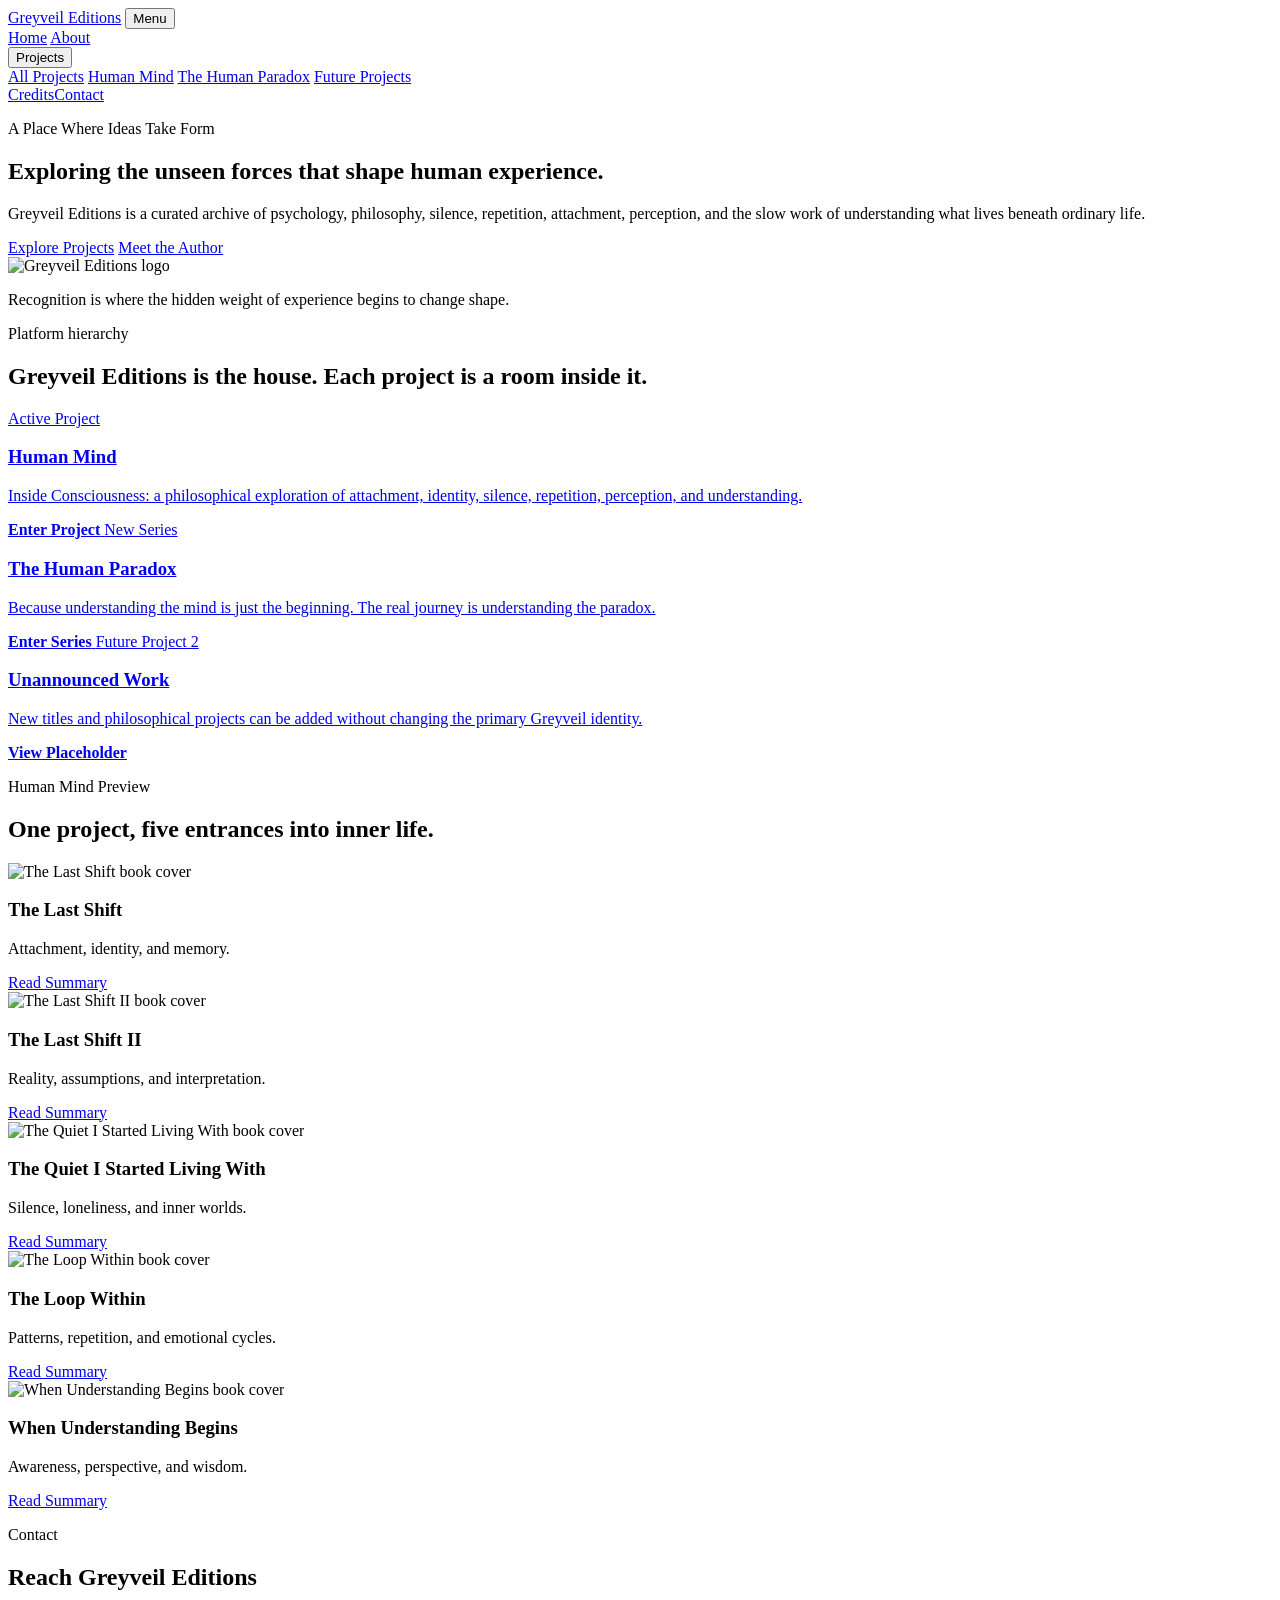
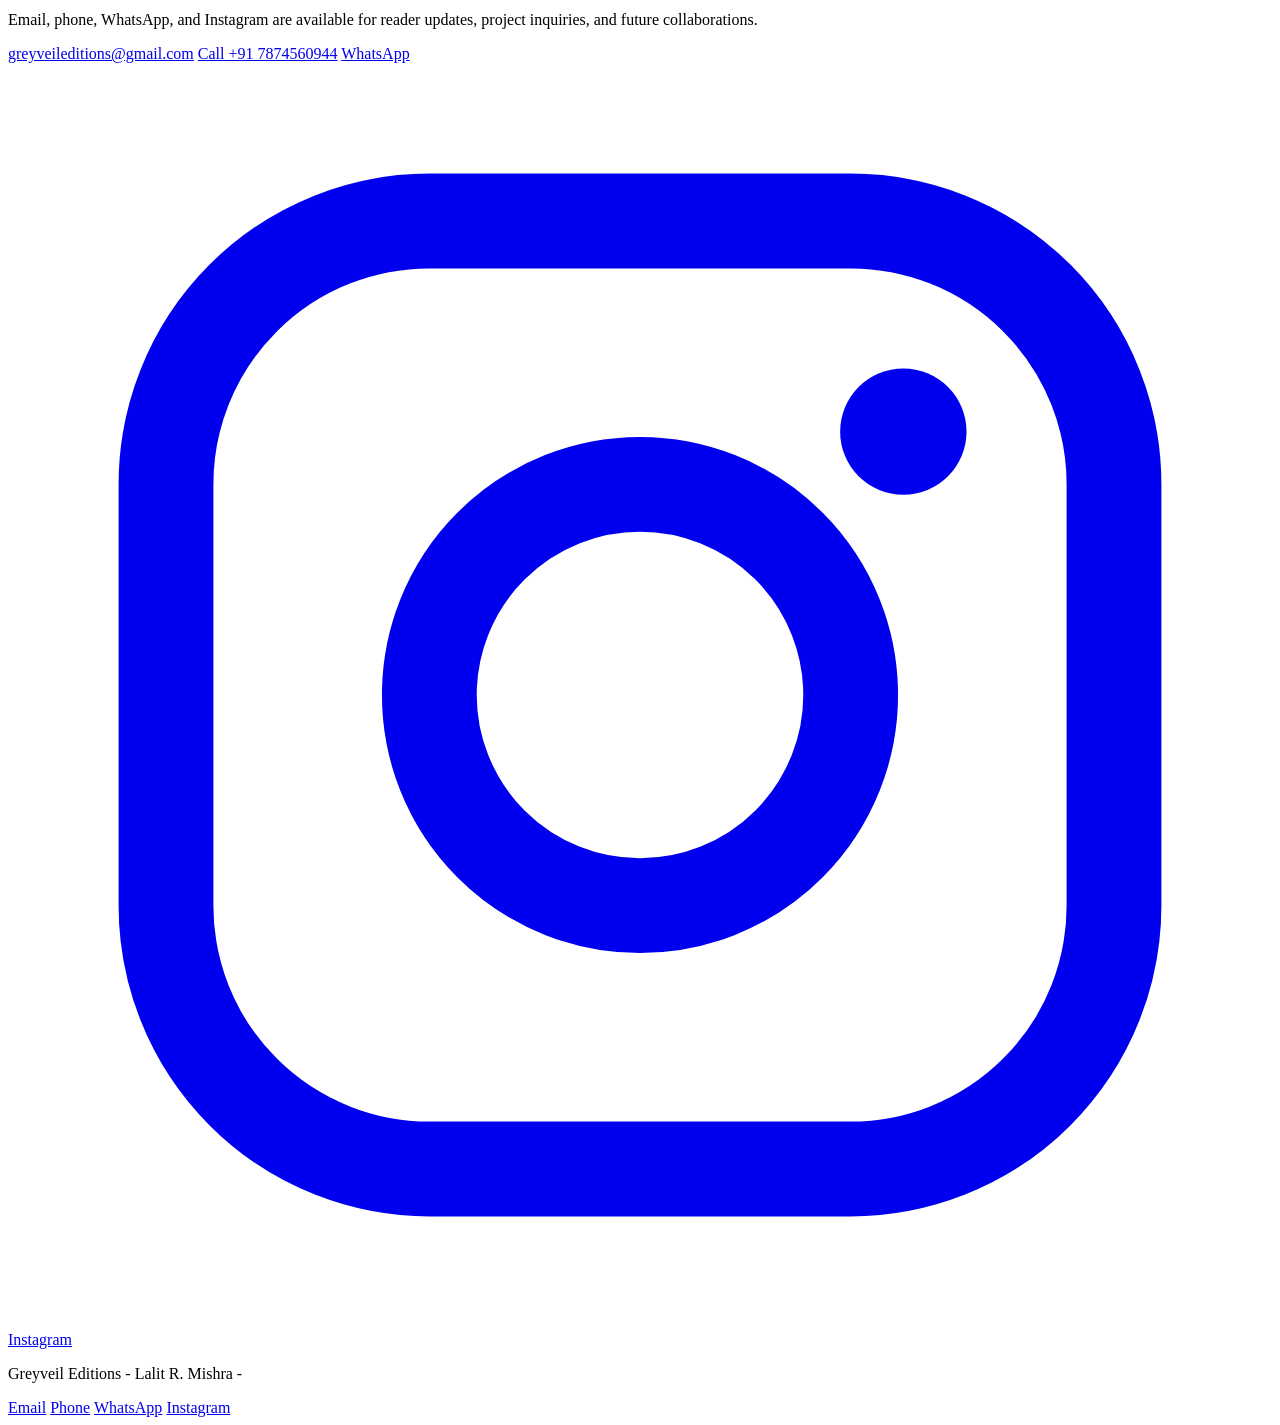
==== index.html @ f7c57aa7 "Fix book cover image paths and titles" ====
<!DOCTYPE html>
<html lang="en">
<head>
  <meta charset="UTF-8" />
  <meta name="viewport" content="width=device-width, initial-scale=1.0" />
  <title>Greyveil Editions | A Place Where Ideas Take Form</title>
  <meta name="description" content="Greyveil Editions is the reflective archive of Lalit R. Mishra: books, philosophical projects, and studies of human understanding." />
  <link rel="preconnect" href="https://fonts.googleapis.com" />
  <link rel="preconnect" href="https://fonts.gstatic.com" crossorigin />
  <link href="https://fonts.googleapis.com/css2?family=Cormorant+Garamond:wght@500;600;700&family=Inter:wght@400;500;600&display=swap" rel="stylesheet" />
  <link rel="stylesheet" href="assets/css/style.css" />
</head>
<body>
  <div class="cursor-glow" aria-hidden="true"></div>
  <div class="ambient-field" aria-hidden="true"><span></span><span></span><span></span></div>
  <header class="site-header" data-header>
    <a class="brand" href="index.html">Greyveil Editions</a>
    <button class="nav-toggle" type="button" aria-label="Open navigation" aria-expanded="false" data-nav-toggle>Menu</button>
    <nav class="site-nav" data-nav>
      <a href="index.html" aria-current="page">Home</a>
      <a href="about/index.html">About</a>
      <div class="dropdown">
        <button class="dropdown-trigger" type="button">Projects</button>
        <div class="dropdown-menu">
          <a href="projects/index.html">All Projects</a>
          <a href="projects/human-mind/index.html">Human Mind</a>
          <a href="projects/human-paradox/index.html">The Human Paradox</a>
          <a href="projects/future-projects/index.html">Future Projects</a>
        </div>
      </div>
      <a href="credits/index.html">Credits</a><a href="contact/index.html">Contact</a>
    </nav>
  </header>

  <main>
    <section class="hero page-shell">
      <div class="reveal">
        <p class="eyebrow">A Place Where Ideas Take Form</p>
        <h1>Exploring the unseen forces that shape human experience.</h1>
        <p class="hero-text">Greyveil Editions is a curated archive of psychology, philosophy, silence, repetition, attachment, perception, and the slow work of understanding what lives beneath ordinary life.</p>
        <div class="button-row">
          <a class="button primary" href="projects/index.html">Explore Projects</a>
          <a class="button ghost" href="about/index.html">Meet the Author</a>
        </div>
      </div>
      <div class="reveal delay-1">
        <div class="archive-object logo-archive">
          <img class="book-cover-image" src="assets/images/greyveil-logo.png" alt="Greyveil Editions logo" loading="lazy" decoding="async">
        </div>
      </div>
    </section>

    <section class="quote-section page-shell">
      <p class="word-line" data-words>Recognition is where the hidden weight of experience begins to change shape.</p>
    </section>

    <section class="section page-shell">
      <div class="section-heading reveal">
        <p class="eyebrow">Platform hierarchy</p>
        <h2>Greyveil Editions is the house. Each project is a room inside it.</h2>
      </div>
      <div class="project-grid">
        <a class="project-card tilt-card reveal" href="projects/human-mind/index.html">
          <span>Active Project</span>
          <h3>Human Mind</h3>
          <p>Inside Consciousness: a philosophical exploration of attachment, identity, silence, repetition, perception, and understanding.</p>
          <strong>Enter Project</strong>
        </a>
        <a class="project-card tilt-card reveal delay-1" href="projects/human-paradox/index.html">
          <span>New Series</span>
          <h3>The Human Paradox</h3>
          <p>Because understanding the mind is just the beginning. The real journey is understanding the paradox.</p>
          <strong>Enter Series</strong>
        </a>
        <a class="project-card tilt-card reveal delay-2" href="projects/future-projects/index.html">
          <span>Future Project 2</span>
          <h3>Unannounced Work</h3>
          <p>New titles and philosophical projects can be added without changing the primary Greyveil identity.</p>
          <strong>View Placeholder</strong>
        </a>
      </div>
    </section>

    <section class="section page-shell">
      <div class="section-heading reveal">
        <p class="eyebrow">Human Mind Preview</p>
        <h2>One project, five entrances into inner life.</h2>
      </div>
      <div class="book-grid compact">
        <article class="book-card accent-amber reveal"><div class="cover-slot"><img class="book-cover-image" src="projects/human-mind/assets/covers/the Last Shift.png" alt="The Last Shift book cover" loading="lazy" decoding="async"></div><h3>The Last Shift</h3><p>Attachment, identity, and memory.</p><a href="projects/human-mind/books/the-last-shift.html">Read Summary</a></article>
        <article class="book-card accent-blue reveal delay-1"><div class="cover-slot"><img class="book-cover-image" src="projects/human-mind/assets/covers/the Last Shift pt-2 .png" alt="The Last Shift II book cover" loading="lazy" decoding="async"></div><h3>The Last Shift II</h3><p>Reality, assumptions, and interpretation.</p><a href="projects/human-mind/books/the-last-shift-ii.html">Read Summary</a></article>
        <article class="book-card accent-lavender reveal delay-2"><div class="cover-slot"><img class="book-cover-image" src="projects/human-mind/assets/covers/the Quiet I started living with .png" alt="The Quiet I Started Living With book cover" loading="lazy" decoding="async"></div><h3>The Quiet I Started Living With</h3><p>Silence, loneliness, and inner worlds.</p><a href="projects/human-mind/books/the-quiet-i-started-living-with.html">Read Summary</a></article>
        <article class="book-card accent-emerald reveal"><div class="cover-slot"><img class="book-cover-image" src="projects/human-mind/assets/covers/the loop within .png" alt="The Loop Within book cover" loading="lazy" decoding="async"></div><h3>The Loop Within</h3><p>Patterns, repetition, and emotional cycles.</p><a href="projects/human-mind/books/the-loop-within.html">Read Summary</a></article>
        <article class="book-card accent-gold reveal delay-1"><div class="cover-slot"><img class="book-cover-image" src="projects/human-mind/assets/covers/when understanding begins .png" alt="When Understanding Begins book cover" loading="lazy" decoding="async"></div><h3>When Understanding Begins</h3><p>Awareness, perspective, and wisdom.</p><a href="projects/human-mind/books/when-understanding-begins.html">Read Summary</a></article>
      </div>
    </section>

    <section class="section page-shell">
      <div class="contact-panel">
        <div class="contact-card reveal">
          <p class="eyebrow">Contact</p>
          <h2>Reach Greyveil Editions</h2>
          <p>Email, phone, WhatsApp, and Instagram are available for reader updates, project inquiries, and future collaborations.</p>
        </div>
        <div class="contact-card reveal delay-1">
          <div class="contact-actions">
            <a class="contact-link primary" href="mailto:greyveileditions@gmail.com">greyveileditions@gmail.com</a>
            <a class="contact-link" href="tel:+917874560944">Call +91 7874560944</a>
            <a class="contact-link" href="https://wa.me/917874560944">WhatsApp</a>
            <a class="contact-link" href="https://www.instagram.com/greyveil_editions?utm_source=qr&igsh=bXZqcTJ6NmppYWJp" aria-label="Greyveil Editions on Instagram">
              <svg class="instagram-icon" viewBox="0 0 24 24" aria-hidden="true"><rect x="3" y="3" width="18" height="18" rx="5" fill="none" stroke="currentColor" stroke-width="1.8"/><circle cx="12" cy="12" r="4" fill="none" stroke="currentColor" stroke-width="1.8"/><circle cx="17" cy="7" r="1.2" fill="currentColor"/></svg>Instagram
            </a>
          </div>
        </div>
      </div>
    </section>
  </main>

  <footer class="site-footer">
    <p>Greyveil Editions - Lalit R. Mishra - <span id="year"></span></p>
    <div>
      <a href="mailto:greyveileditions@gmail.com">Email</a>
      <a href="tel:+917874560944">Phone</a>
      <a href="https://wa.me/917874560944">WhatsApp</a>
      <a href="https://www.instagram.com/greyveil_editions?utm_source=qr&igsh=bXZqcTJ6NmppYWJp">Instagram</a>
    </div>
  </footer>
  <script src="assets/js/main.js"></script>
</body>
</html>
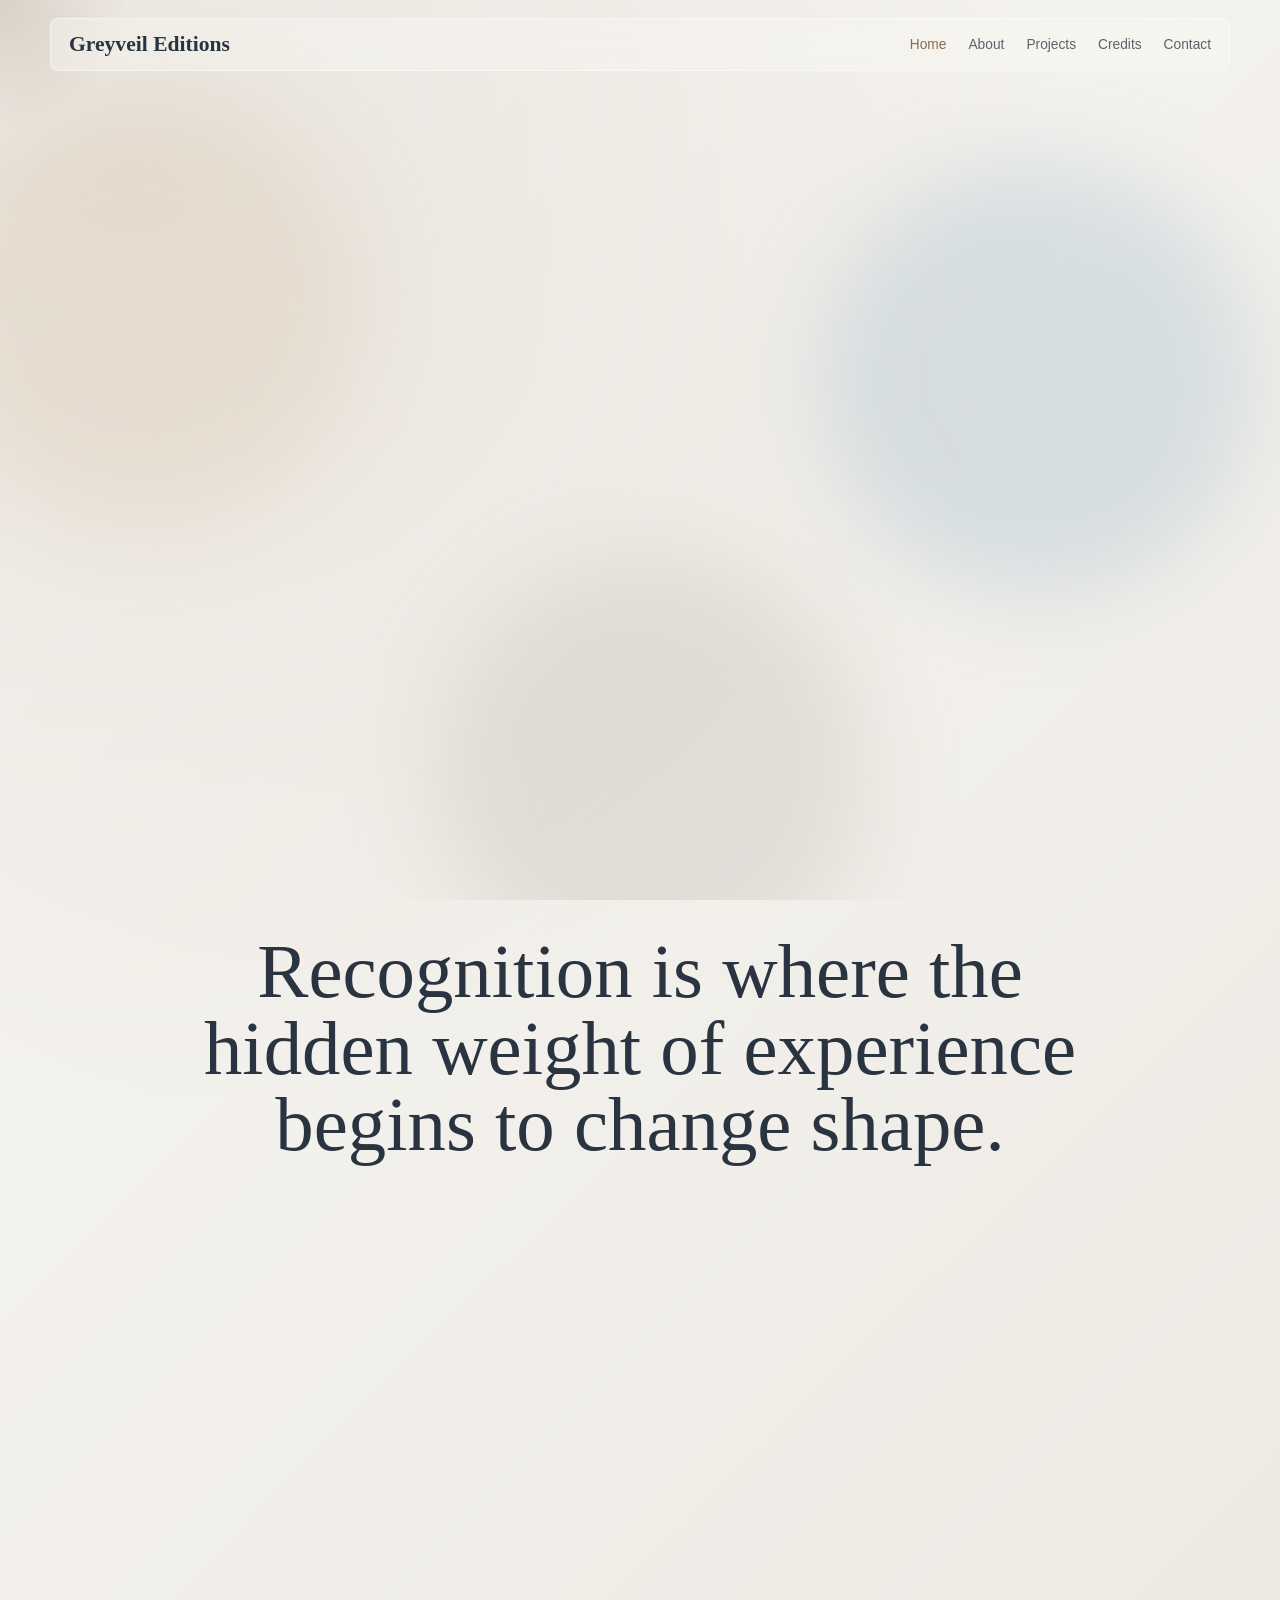
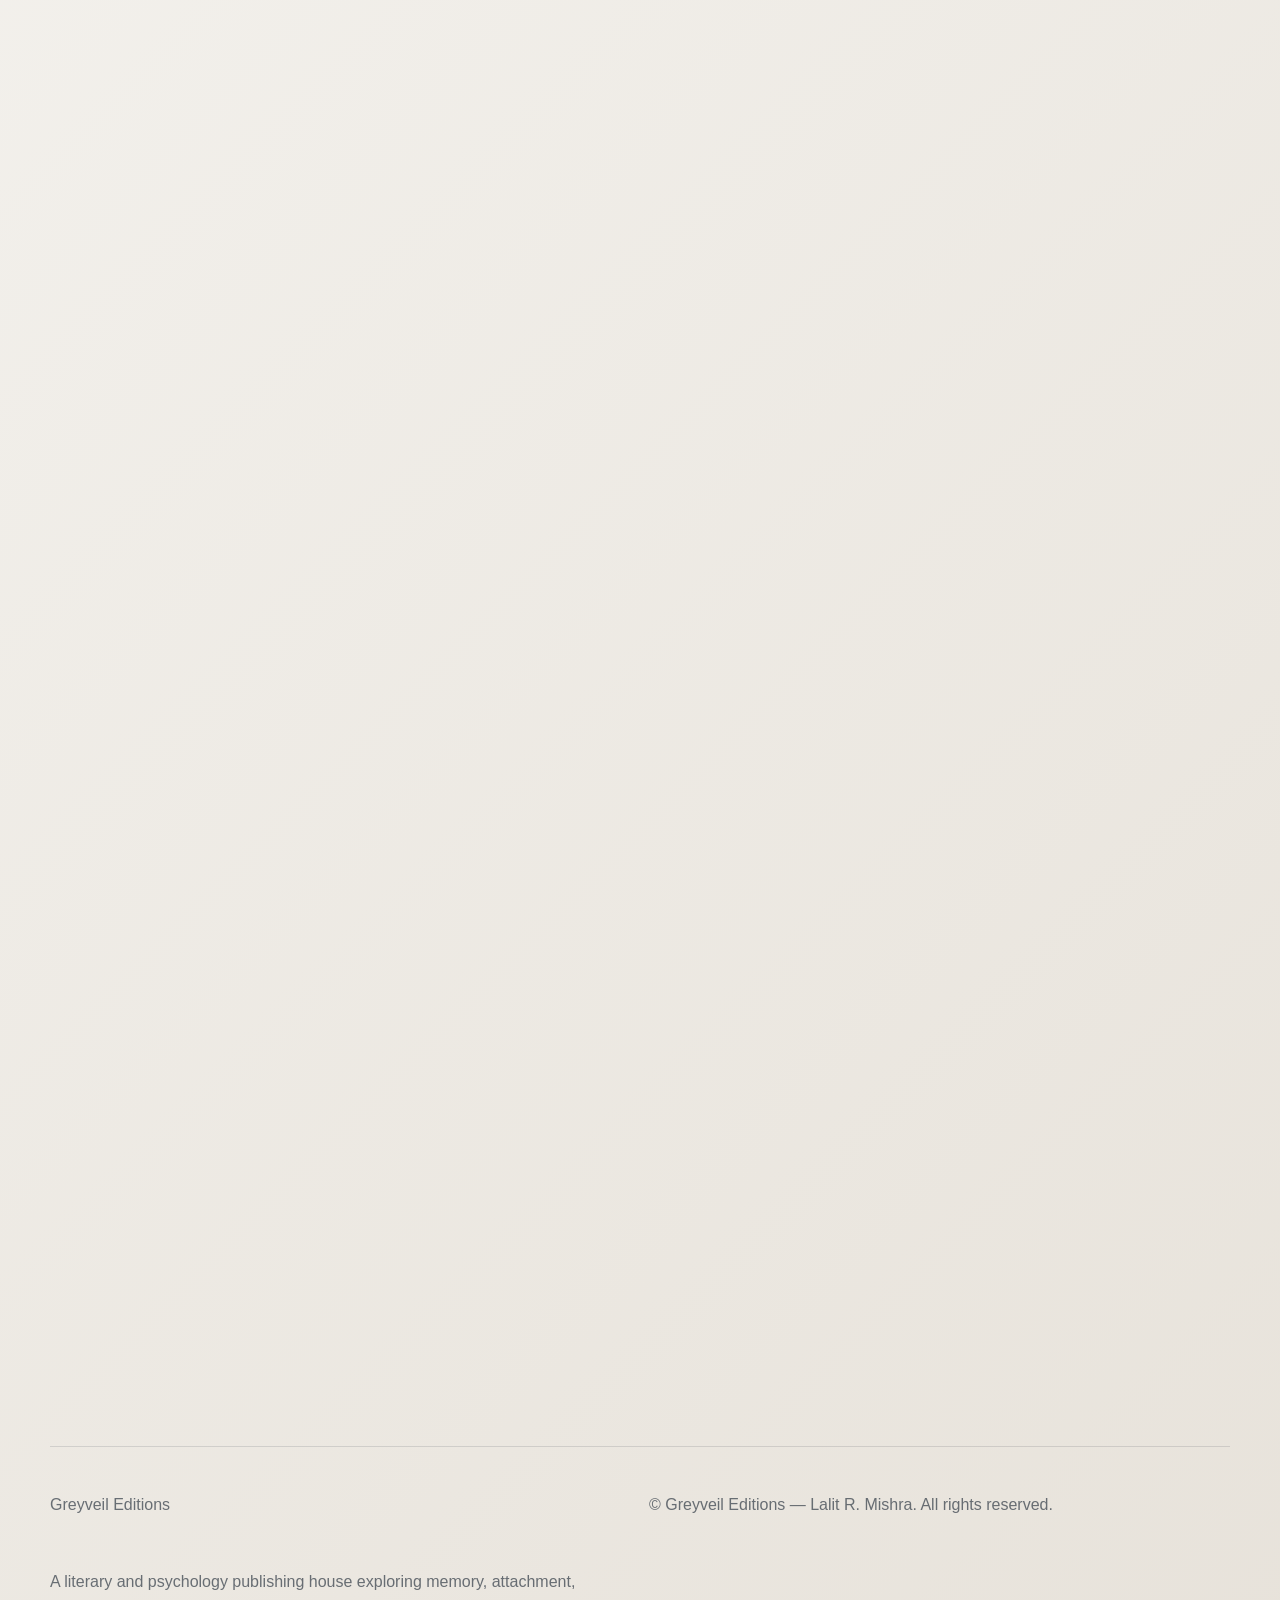
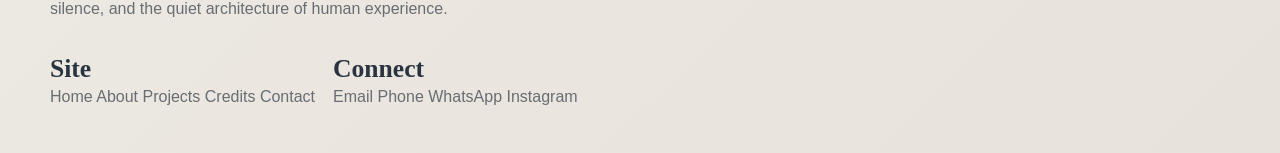
==== commit 725bbc5e: "Auto update Tue 06/23/2026 15:43:57.10" ====
--- a/index.html
+++ b/index.html
@@ -4,44 +4,46 @@
   <meta charset="UTF-8" />
   <meta name="viewport" content="width=device-width, initial-scale=1.0" />
   <title>Greyveil Editions | A Place Where Ideas Take Form</title>
-  <meta name="description" content="Greyveil Editions is the reflective archive of Lalit R. Mishra: books, philosophical projects, and studies of human understanding." />
+  <meta name="description" content="Greyveil Editions is a literary and psychology publishing house. The Human Paradox Collection unites The Human Mind, The Human Paradox, and The Human Fiction into one reflective universe." />
   <link rel="preconnect" href="https://fonts.googleapis.com" />
   <link rel="preconnect" href="https://fonts.gstatic.com" crossorigin />
   <link href="https://fonts.googleapis.com/css2?family=Cormorant+Garamond:wght@500;600;700&family=Inter:wght@400;500;600&display=swap" rel="stylesheet" />
   <link rel="stylesheet" href="assets/css/style.css" />
 </head>
 <body>
+  <a class="skip-link" href="#main-content">Skip to content</a>
   <div class="cursor-glow" aria-hidden="true"></div>
   <div class="ambient-field" aria-hidden="true"><span></span><span></span><span></span></div>
   <header class="site-header" data-header>
     <a class="brand" href="index.html">Greyveil Editions</a>
     <button class="nav-toggle" type="button" aria-label="Open navigation" aria-expanded="false" data-nav-toggle>Menu</button>
-    <nav class="site-nav" data-nav>
+    <nav class="site-nav" data-nav aria-label="Primary">
       <a href="index.html" aria-current="page">Home</a>
       <a href="about/index.html">About</a>
       <div class="dropdown">
-        <button class="dropdown-trigger" type="button">Projects</button>
+        <button class="dropdown-trigger" type="button" aria-haspopup="true">Projects</button>
         <div class="dropdown-menu">
-          <a href="projects/index.html">All Projects</a>
-          <a href="projects/human-mind/index.html">Human Mind</a>
+          <a href="projects/index.html">The Human Paradox Collection</a>
+          <a href="projects/human-mind/index.html">The Human Mind</a>
           <a href="projects/human-paradox/index.html">The Human Paradox</a>
-          <a href="projects/future-projects/index.html">Future Projects</a>
+          <a href="projects/human-fiction/index.html">The Human Fiction</a>
         </div>
       </div>
       <a href="credits/index.html">Credits</a><a href="contact/index.html">Contact</a>
     </nav>
   </header>
 
-  <main>
+  <main id="main-content">
     <section class="hero page-shell">
       <div class="reveal">
-        <p class="eyebrow">A Place Where Ideas Take Form</p>
-        <h1>Exploring the unseen forces that shape human experience.</h1>
-        <p class="hero-text">Greyveil Editions is a curated archive of psychology, philosophy, silence, repetition, attachment, perception, and the slow work of understanding what lives beneath ordinary life.</p>
+        <p class="eyebrow">A Literary &amp; Psychology Publishing House</p>
+        <h1>Stories that explain the mind you didn&rsquo;t know you had.</h1>
+        <p class="hero-text">Greyveil Editions publishes reflective fiction and philosophy on attachment, memory, silence, and the quiet architecture of being human &mdash; written to be read slowly, and felt longer.</p>
         <div class="button-row">
-          <a class="button primary" href="projects/index.html">Explore Projects</a>
-          <a class="button ghost" href="about/index.html">Meet the Author</a>
+          <a class="button primary" href="projects/human-mind/index.html#books">Read Chapters</a>
+          <a class="button ghost" href="projects/index.html">Explore the Collection</a>
         </div>
+        <a class="hero-link" href="about/index.html">Meet the Author &rarr;</a>
       </div>
       <div class="reveal delay-1">
         <div class="archive-object logo-archive">
@@ -54,44 +56,37 @@
       <p class="word-line" data-words>Recognition is where the hidden weight of experience begins to change shape.</p>
     </section>
 
-    <section class="section page-shell">
+    <section class="section page-shell" aria-labelledby="collection-gateway-heading">
       <div class="section-heading reveal">
-        <p class="eyebrow">Platform hierarchy</p>
-        <h2>Greyveil Editions is the house. Each project is a room inside it.</h2>
+        <p class="eyebrow">One Collection, Three Series</p>
+        <h2 id="collection-gateway-heading">The Human Paradox is the house. Every series is a room inside it.</h2>
+        <p class="section-intro">A single unified exploration of the human mind &mdash; from consciousness, to contradiction, to story.</p>
       </div>
-      <div class="project-grid">
-        <a class="project-card tilt-card reveal" href="projects/human-mind/index.html">
-          <span>Active Project</span>
-          <h3>Human Mind</h3>
-          <p>Inside Consciousness: a philosophical exploration of attachment, identity, silence, repetition, perception, and understanding.</p>
-          <strong>Enter Project</strong>
-        </a>
-        <a class="project-card tilt-card reveal delay-1" href="projects/human-paradox/index.html">
-          <span>New Series</span>
-          <h3>The Human Paradox</h3>
-          <p>Because understanding the mind is just the beginning. The real journey is understanding the paradox.</p>
+      <div class="project-grid rich-project-grid">
+        <a class="project-card rich-project-card tilt-card reveal" href="projects/human-mind/index.html">
+          <div class="project-image-wrap"><img src="assets/images/the human mind.png" alt="The Human Mind series artwork" loading="lazy" decoding="async"></div>
+          <span>Active</span>
+          <h3>The Human Mind</h3>
+          <p>An exploration of consciousness, identity, attachment, perception, silence and understanding.</p>
           <strong>Enter Series</strong>
         </a>
-        <a class="project-card tilt-card reveal delay-2" href="projects/future-projects/index.html">
-          <span>Future Project 2</span>
-          <h3>Unannounced Work</h3>
-          <p>New titles and philosophical projects can be added without changing the primary Greyveil identity.</p>
-          <strong>View Placeholder</strong>
+        <a class="project-card rich-project-card tilt-card reveal delay-1" href="projects/human-paradox/index.html">
+          <div class="project-image-wrap"><img src="assets/images/the human paradox.png" alt="The Human Paradox series artwork" loading="lazy" decoding="async"></div>
+          <span>Coming Soon</span>
+          <h3>The Human Paradox</h3>
+          <p>Because understanding the mind is only the beginning. The real journey is understanding the paradox.</p>
+          <strong>View Series</strong>
+        </a>
+        <a class="project-card rich-project-card tilt-card reveal delay-2" href="projects/human-fiction/index.html">
+          <div class="project-image-wrap"><img src="assets/images/greyveil-logo.png" alt="The Human Fiction series mark" loading="lazy" decoding="async"></div>
+          <span>Coming Soon</span>
+          <h3>The Human Fiction</h3>
+          <p>Stories, narratives and fictional explorations of human nature.</p>
+          <strong>View Series</strong>
         </a>
       </div>
-    </section>
-
-    <section class="section page-shell">
-      <div class="section-heading reveal">
-        <p class="eyebrow">Human Mind Preview</p>
-        <h2>One project, five entrances into inner life.</h2>
-      </div>
-      <div class="book-grid compact">
-        <article class="book-card accent-amber reveal"><div class="cover-slot"><img class="book-cover-image" src="projects/human-mind/assets/covers/the Last Shift.png" alt="The Last Shift book cover" loading="lazy" decoding="async"></div><h3>The Last Shift</h3><p>Attachment, identity, and memory.</p><a href="projects/human-mind/books/the-last-shift.html">Read Summary</a></article>
-        <article class="book-card accent-blue reveal delay-1"><div class="cover-slot"><img class="book-cover-image" src="projects/human-mind/assets/covers/the Last Shift pt-2 .png" alt="The Last Shift II book cover" loading="lazy" decoding="async"></div><h3>The Last Shift II</h3><p>Reality, assumptions, and interpretation.</p><a href="projects/human-mind/books/the-last-shift-ii.html">Read Summary</a></article>
-        <article class="book-card accent-lavender reveal delay-2"><div class="cover-slot"><img class="book-cover-image" src="projects/human-mind/assets/covers/the Quiet I started living with .png" alt="The Quiet I Started Living With book cover" loading="lazy" decoding="async"></div><h3>The Quiet I Started Living With</h3><p>Silence, loneliness, and inner worlds.</p><a href="projects/human-mind/books/the-quiet-i-started-living-with.html">Read Summary</a></article>
-        <article class="book-card accent-emerald reveal"><div class="cover-slot"><img class="book-cover-image" src="projects/human-mind/assets/covers/the loop within .png" alt="The Loop Within book cover" loading="lazy" decoding="async"></div><h3>The Loop Within</h3><p>Patterns, repetition, and emotional cycles.</p><a href="projects/human-mind/books/the-loop-within.html">Read Summary</a></article>
-        <article class="book-card accent-gold reveal delay-1"><div class="cover-slot"><img class="book-cover-image" src="projects/human-mind/assets/covers/when understanding begins .png" alt="When Understanding Begins book cover" loading="lazy" decoding="async"></div><h3>When Understanding Begins</h3><p>Awareness, perspective, and wisdom.</p><a href="projects/human-mind/books/when-understanding-begins.html">Read Summary</a></article>
+      <div class="button-row reveal delay-2">
+        <a class="button primary" href="projects/index.html">Explore the Collection</a>
       </div>
     </section>
 
@@ -116,15 +111,32 @@
     </section>
   </main>
 
-  <footer class="site-footer">
-    <p>Greyveil Editions - Lalit R. Mishra - <span id="year"></span></p>
-    <div>
-      <a href="mailto:greyveileditions@gmail.com">Email</a>
-      <a href="tel:+917874560944">Phone</a>
-      <a href="https://wa.me/917874560944">WhatsApp</a>
-      <a href="https://www.instagram.com/greyveil_editions?utm_source=qr&igsh=bXZqcTJ6NmppYWJp">Instagram</a>
+  <footer class="site-footer site-footer--rich">
+    <div class="page-shell footer-grid">
+      <div class="footer-brand">
+        <p class="footer-brand-name">Greyveil Editions</p>
+        <p>A literary and psychology publishing house exploring memory, attachment, silence, and the quiet architecture of human experience.</p>
+      </div>
+      <nav class="footer-col" aria-label="Site navigation">
+        <h3>Site</h3>
+        <a href="index.html">Home</a>
+        <a href="about/index.html">About</a>
+        <a href="projects/index.html">Projects</a>
+        <a href="credits/index.html">Credits</a>
+        <a href="contact/index.html">Contact</a>
+      </nav>
+      <nav class="footer-col" aria-label="Connect with Greyveil Editions">
+        <h3>Connect</h3>
+        <a href="mailto:greyveileditions@gmail.com">Email</a>
+        <a href="tel:+917874560944">Phone</a>
+        <a href="https://wa.me/917874560944">WhatsApp</a>
+        <a href="https://www.instagram.com/greyveil_editions?utm_source=qr&igsh=bXZqcTJ6NmppYWJp">Instagram</a>
+      </nav>
+    </div>
+    <div class="page-shell footer-bottom">
+      <p>&copy; <span id="year"></span> Greyveil Editions &mdash; Lalit R. Mishra. All rights reserved.</p>
     </div>
   </footer>
   <script src="assets/js/main.js"></script>
 </body>
-</html>
+</html>
--- a/assets/css/style.css
+++ b/assets/css/style.css
@@ -0,0 +1,1320 @@
+:root {
+  --ivory: #f8f7f4;
+  --stone: #e7e2da;
+  --slate: #2a3440;
+  --steel: #5e7a91;
+  --bronze: #8c6a4a;
+  --charcoal: #3a3a3a;
+  --cream: #f6f4ef;
+  --indigo: #334e68;
+  --mist: #90afc5;
+  --teal: #6c9a8b;
+  --lavender: #a59cb6;
+  --page: min(1180px, calc(100% - 40px));
+  --header-offset: 112px;
+  --shadow: 0 24px 70px rgba(42, 52, 64, .14);
+  --serif: "Cormorant Garamond", Georgia, serif;
+  --sans: "Inter", Arial, sans-serif;
+}
+
+*,
+*::before,
+*::after {
+  box-sizing: border-box;
+}
+
+html {
+  scroll-behavior: smooth;
+}
+
+body {
+  margin: 0;
+  min-width: 320px;
+  color: var(--charcoal);
+  font-family: var(--sans);
+  line-height: 1.7;
+  overflow-x: hidden;
+  background:
+    radial-gradient(circle at 10% 5%, rgba(140, 106, 74, .12), transparent 28%),
+    linear-gradient(135deg, var(--ivory), var(--stone));
+}
+
+body.project-theme {
+  background:
+    radial-gradient(circle at 14% 12%, rgba(144, 175, 197, .22), transparent 32%),
+    linear-gradient(145deg, #f6f4ef, #dfe8e9);
+}
+
+main {
+  display: block;
+}
+
+img,
+svg,
+video,
+canvas {
+  max-width: 100%;
+}
+
+img {
+  height: auto;
+}
+
+a {
+  color: inherit;
+  text-decoration: none;
+}
+
+a:focus-visible,
+button:focus-visible,
+[tabindex]:focus-visible {
+  outline: 2px solid var(--bronze);
+  outline-offset: 3px;
+  border-radius: 4px;
+}
+
+.skip-link {
+  position: absolute;
+  top: -100px;
+  left: 16px;
+  z-index: 100;
+  padding: 10px 16px;
+  border-radius: 6px;
+  background: var(--slate);
+  color: var(--ivory);
+  font-size: .85rem;
+  font-weight: 700;
+  transition: top .25s ease;
+}
+
+.skip-link:focus {
+  top: 16px;
+}
+
+:target {
+  scroll-margin-top: calc(var(--header-offset) + 16px);
+}
+
+.page-shell {
+  width: var(--page);
+  margin-inline: auto;
+}
+
+.site-header {
+  position: fixed;
+  top: 18px;
+  left: 50%;
+  z-index: 20;
+  width: var(--page);
+  max-width: calc(100vw - 40px);
+  display: flex;
+  align-items: center;
+  justify-content: space-between;
+  gap: 18px;
+  padding: 14px 18px;
+  border: 1px solid rgba(255, 255, 255, .45);
+  border-radius: 8px;
+  background: rgba(248, 247, 244, .42);
+  backdrop-filter: blur(18px);
+  transform: translateX(-50%);
+  transition: background .5s ease, box-shadow .5s ease, border-color .5s ease;
+}
+
+.site-header.scrolled {
+  border-color: rgba(42, 52, 64, .12);
+  background: rgba(248, 247, 244, .86);
+  box-shadow: var(--shadow);
+}
+
+.brand {
+  flex: 0 1 auto;
+  min-width: 0;
+  color: var(--slate);
+  font-family: var(--serif);
+  font-size: clamp(1.05rem, 2vw, 1.35rem);
+  font-weight: 700;
+  line-height: 1;
+  white-space: nowrap;
+}
+
+.site-nav {
+  display: flex;
+  flex: 1 1 auto;
+  align-items: center;
+  justify-content: flex-end;
+  gap: clamp(12px, 1.8vw, 22px);
+  min-width: 0;
+  color: rgba(42, 52, 64, .76);
+  font-size: clamp(.78rem, 1.15vw, .86rem);
+}
+
+.site-nav a,
+.dropdown-trigger {
+  flex: 0 0 auto;
+  transition: color .25s ease;
+}
+
+.site-nav a:hover,
+.site-nav [aria-current="page"],
+.dropdown:hover .dropdown-trigger {
+  color: var(--bronze);
+}
+
+.dropdown {
+  position: relative;
+  flex: 0 0 auto;
+}
+
+.dropdown-trigger {
+  border: 0;
+  padding: 0;
+  background: transparent;
+  color: inherit;
+  cursor: pointer;
+  font: inherit;
+}
+
+.dropdown-menu {
+  position: absolute;
+  top: calc(100% + 12px);
+  left: 50%;
+  min-width: 230px;
+  display: grid;
+  gap: 6px;
+  padding: 10px;
+  border: 1px solid rgba(42, 52, 64, .1);
+  border-radius: 8px;
+  background: rgba(248, 247, 244, .95);
+  box-shadow: var(--shadow);
+  opacity: 0;
+  pointer-events: none;
+  transform: translateX(-50%);
+  transition: opacity .25s ease, transform .25s ease;
+}
+
+.dropdown:hover .dropdown-menu,
+.dropdown:focus-within .dropdown-menu {
+  opacity: 1;
+  pointer-events: auto;
+  transform: translateX(-50%) translateY(2px);
+}
+
+.dropdown-menu a {
+  padding: 10px 12px;
+  border-radius: 6px;
+}
+
+.dropdown-menu a:hover {
+  background: rgba(140, 106, 74, .08);
+}
+
+.nav-toggle {
+  display: none;
+  border: 0;
+  background: transparent;
+  color: var(--slate);
+  cursor: pointer;
+  font: inherit;
+}
+
+.cursor-glow {
+  position: fixed;
+  z-index: 1;
+  width: 280px;
+  height: 280px;
+  border-radius: 50%;
+  background: radial-gradient(circle, rgba(140, 106, 74, .18), transparent 65%);
+  mix-blend-mode: multiply;
+  pointer-events: none;
+  transform: translate(-50%, -50%);
+}
+
+.ambient-field,
+.neural-field {
+  position: fixed;
+  inset: 0;
+  z-index: -2;
+  overflow: hidden;
+  pointer-events: none;
+}
+
+.ambient-field span,
+.neural-field span {
+  position: absolute;
+  width: 34vw;
+  aspect-ratio: 1;
+  border-radius: 50%;
+  filter: blur(46px);
+  opacity: .28;
+  animation: float 18s ease-in-out infinite alternate;
+}
+
+.ambient-field span:nth-child(1) { top: 10%; left: -6%; background: #d8c2a6; }
+.ambient-field span:nth-child(2) { top: 18%; right: 2%; background: #90afc5; animation-delay: -7s; }
+.ambient-field span:nth-child(3) { bottom: -10%; left: 34%; background: #b7b1a6; animation-delay: -12s; }
+.neural-field span { border: 1px solid rgba(144, 175, 197, .55); background: rgba(108, 154, 139, .18); }
+.neural-field span:nth-child(1) { top: 18%; left: 8%; }
+.neural-field span:nth-child(2) { top: 8%; right: 5%; animation-delay: -5s; }
+.neural-field span:nth-child(3) { bottom: -9%; left: 46%; animation-delay: -11s; }
+.neural-field span:nth-child(4) { right: 24%; bottom: 20%; width: 18vw; animation-delay: -15s; }
+
+.hero,
+.project-hero,
+.book-hero {
+  display: grid;
+  align-items: center;
+  gap: clamp(32px, 5vw, 70px);
+  min-height: 88svh;
+  padding-block: var(--header-offset) 80px;
+}
+
+.hero {
+  grid-template-columns: minmax(0, 1.2fr) minmax(280px, .8fr);
+}
+
+.project-hero {
+  place-items: center;
+  text-align: center;
+}
+
+.book-hero {
+  grid-template-columns: minmax(280px, .75fr) minmax(0, 1.25fr);
+  min-height: 72svh;
+}
+
+.hero > *,
+.project-hero > *,
+.book-hero > *,
+.section > *,
+.project-card,
+.book-card,
+.credit-card,
+.contact-card {
+  min-width: 0;
+}
+
+.hero .reveal:last-child {
+  display: flex;
+  justify-content: flex-end;
+  width: 100%;
+}
+
+.author-hero {
+  grid-template-columns: minmax(320px, .9fr) minmax(520px, 1.1fr);
+  align-items: center;
+}
+
+.author-hero .portrait-placeholder {
+  justify-self: start;
+}
+
+.author-hero .copy {
+  display: flex;
+  flex-direction: column;
+  align-items: flex-start;
+  justify-content: center;
+  width: 100%;
+  min-width: 0;
+}
+
+.hero .portrait-placeholder + .copy {
+  display: flex;
+  flex-direction: column;
+  align-items: flex-start;
+  justify-content: center;
+  width: min(100%, 760px);
+  max-width: 760px;
+  min-width: 0;
+  white-space: normal;
+}
+
+.hero .portrait-placeholder + .copy h1 {
+  width: 100%;
+  max-width: 720px;
+  white-space: normal;
+  overflow-wrap: normal;
+  word-break: normal;
+  hyphens: none;
+}
+
+.eyebrow {
+  margin: 0 0 16px;
+  color: var(--bronze);
+  font-size: .75rem;
+  font-weight: 700;
+  letter-spacing: .16em;
+  text-transform: uppercase;
+}
+
+h1,
+h2,
+h3 {
+  margin: 0;
+  color: var(--slate);
+  font-family: var(--serif);
+  overflow-wrap: normal;
+  word-break: normal;
+  hyphens: none;
+}
+
+h1 {
+  max-width: 100%;
+  font-size: clamp(3.2rem, 6.5vw, 5.8rem);
+  line-height: 1.08;
+}
+
+h2 {
+  font-size: clamp(2.5rem, 5vw, 4.8rem);
+  line-height: .98;
+}
+
+h3 {
+  font-size: clamp(1.55rem, 2vw, 2rem);
+  line-height: 1.05;
+}
+
+.project-theme h1,
+.project-theme h2 {
+  color: var(--indigo);
+}
+
+.hero-text {
+  max-width: 690px;
+  margin: 26px 0 0;
+  color: rgba(58, 58, 58, .74);
+  font-size: clamp(1.05rem, 1.5vw, 1.28rem);
+}
+
+.project-hero .hero-text {
+  margin-inline: auto;
+  color: rgba(51, 78, 104, .76);
+}
+
+.button-row {
+  display: flex;
+  flex-wrap: wrap;
+  gap: 14px;
+  margin-top: 34px;
+}
+
+.button,
+.book-card a,
+.project-card strong,
+.contact-link {
+  display: inline-flex;
+  align-items: center;
+  justify-content: center;
+  min-height: 44px;
+  max-width: 100%;
+  padding: 11px 18px;
+  border-radius: 8px;
+  font-size: .9rem;
+  font-weight: 700;
+  line-height: 1.2;
+  text-align: center;
+  transition: transform .3s ease, box-shadow .3s ease, background .3s ease;
+}
+
+.button.primary,
+.contact-link.primary {
+  background: var(--slate);
+  color: var(--ivory);
+  box-shadow: 0 16px 34px rgba(42, 52, 64, .2);
+}
+
+.button.ghost,
+.contact-link {
+  border: 1px solid rgba(42, 52, 64, .18);
+  background: rgba(255, 255, 255, .32);
+  color: var(--slate);
+}
+
+.button:hover,
+.book-card a:hover,
+.contact-link:hover {
+  box-shadow: var(--shadow);
+  transform: translateY(-3px);
+}
+
+.hero-link {
+  display: inline-flex;
+  margin-top: 18px;
+  color: rgba(42, 52, 64, .68);
+  font-size: .9rem;
+  font-weight: 600;
+  text-decoration: underline;
+  text-decoration-color: rgba(140, 106, 74, .4);
+  text-underline-offset: 4px;
+  transition: color .25s ease, text-decoration-color .25s ease;
+}
+
+.hero-link:hover {
+  color: var(--bronze);
+  text-decoration-color: var(--bronze);
+}
+
+.archive-object {
+  width: min(430px, 100%);
+  aspect-ratio: .72;
+  display: flex;
+  flex-direction: column;
+  justify-content: space-between;
+  padding: 34px;
+  border-radius: 8px;
+  background:
+    linear-gradient(145deg, rgba(42, 52, 64, .96), rgba(94, 122, 145, .76)),
+    radial-gradient(circle at 30% 10%, rgba(140, 106, 74, .6), transparent 30%);
+  color: var(--cream);
+  box-shadow: var(--shadow);
+  animation: logoFloat 8s ease-in-out infinite;
+}
+
+.archive-object span {
+  font-size: .8rem;
+  letter-spacing: .18em;
+  text-transform: uppercase;
+}
+
+.archive-object strong {
+  font-family: var(--serif);
+  font-size: 4.6rem;
+  line-height: .9;
+}
+
+.archive-object em {
+  color: rgba(246, 244, 239, .72);
+  font-style: normal;
+}
+
+/* === Logo containers: transparent backgrounds, no boxed-card look === */
+
+.logo-archive {
+  overflow: hidden;
+  padding: 0;
+  background: transparent;
+}
+
+.logo-archive .book-cover-image {
+  padding: 6px;
+  object-fit: contain;
+}
+
+.greyveil-logo-panel {
+  background: transparent;
+}
+
+.greyveil-logo-panel .author-image {
+  padding: clamp(28px, 5vw, 64px);
+  object-fit: contain;
+}
+
+.premium-media-frame {
+  position: relative;
+  display: grid;
+  place-items: center;
+  width: min(100%, 430px);
+  aspect-ratio: 4 / 5;
+  justify-self: start;
+  overflow: hidden;
+  border: 1px solid rgba(140, 106, 74, .28);
+  border-radius: 8px;
+  background:
+    linear-gradient(145deg, rgba(255, 255, 255, .58), rgba(231, 226, 218, .36)),
+    radial-gradient(circle at 18% 12%, rgba(140, 106, 74, .12), transparent 32%);
+  box-shadow: 0 24px 70px rgba(42, 52, 64, .14);
+}
+
+/* Posters (The Human Mind / The Human Paradox) are 1024x1536 = 2:3,
+   not the 4:5 default tuned for photos — match it so there's no gap
+   left for any background color to peek through. */
+.premium-media-frame.series-art-frame {
+  aspect-ratio: 2 / 3;
+}
+
+/* When the premium frame is wrapping a logo or poster art (not a photo),
+   drop the tinted gradient, border and shadow so the artwork's own
+   background shows cleanly with no card mat behind it. */
+.premium-media-frame.greyveil-logo-panel,
+.premium-media-frame.logo-archive,
+.premium-media-frame.series-art-frame {
+  background: transparent;
+  border: none;
+  box-shadow: none;
+}
+
+.premium-media-frame::after,
+.rich-project-card .project-image-wrap::after {
+  content: "";
+  position: absolute;
+  inset: 0;
+  background: linear-gradient(115deg, transparent 0%, rgba(255, 255, 255, .08) 38%, rgba(255, 255, 255, .52) 48%, rgba(255, 255, 255, .08) 58%, transparent 100%);
+  transform: translateX(-130%);
+  animation: luxuryShine 5.8s ease-in-out infinite;
+  pointer-events: none;
+}
+
+/* No shine sweep over logos or poster art either — it reads as a glare */
+.premium-media-frame.greyveil-logo-panel::after,
+.premium-media-frame.logo-archive::after,
+.premium-media-frame.series-art-frame::after {
+  display: none;
+}
+
+.premium-media-frame .author-image {
+  display: block;
+  width: 100%;
+  height: 100%;
+  object-fit: cover;
+  border-radius: inherit;
+}
+
+.premium-media-frame.greyveil-logo-panel .author-image,
+.series-art-frame .author-image {
+  padding: 6px;
+  object-fit: contain;
+}
+
+.about-feature {
+  padding-block-start: var(--header-offset);
+}
+
+.section {
+  padding-block: 90px;
+}
+
+.section-heading {
+  display: flex;
+  align-items: flex-end;
+  justify-content: space-between;
+  gap: 28px;
+  margin-bottom: 34px;
+}
+
+.section-heading h2 {
+  max-width: 780px;
+}
+
+.about-layout {
+  display: grid;
+  grid-template-columns: minmax(280px, .82fr) minmax(0, 1.18fr);
+  gap: clamp(36px, 6vw, 74px);
+  align-items: center;
+}
+
+.portrait-placeholder,
+.cover-placeholder {
+  display: grid;
+  place-items: center;
+  min-height: 620px;
+  overflow: hidden;
+  border: 1px solid rgba(140, 106, 74, .18);
+  border-radius: 8px;
+  background: transparent;
+  color: rgba(42, 52, 64, .58);
+  text-align: center;
+}
+
+.portrait-placeholder {
+  align-self: center;
+  width: min(100%, 430px);
+  min-height: 0;
+  max-height: 560px;
+  aspect-ratio: 2 / 3;
+  padding: 0;
+}
+
+.author-hero .portrait-placeholder + .copy {
+  align-self: center;
+  max-width: 760px;
+}
+
+.author-hero .portrait-placeholder + .copy h1 {
+  max-width: 720px;
+  font-size: clamp(2.75rem, 4.2vw, 4.6rem);
+  line-height: 1.06;
+}
+
+.author-hero .portrait-placeholder + .copy .hero-text {
+  max-width: 660px;
+}
+
+.portrait-placeholder span {
+  display: block;
+  color: var(--slate);
+  font-family: var(--serif);
+  font-size: 2.4rem;
+}
+
+.copy p:not(.eyebrow),
+.project-card p,
+.book-card p {
+  color: rgba(58, 58, 58, .72);
+}
+
+.project-grid {
+  display: grid;
+  grid-template-columns: repeat(3, minmax(0, 1fr));
+  gap: 18px;
+}
+
+.rich-project-grid {
+  align-items: stretch;
+}
+
+/* When a grid only has two cards (e.g. the Reserved Archive card was
+   removed), don't stretch them across a leftover 3-column track —
+   center two comfortably-sized columns instead. */
+.project-grid.two-up {
+  grid-template-columns: repeat(2, minmax(0, 1fr));
+  max-width: 760px;
+  margin-inline: auto;
+}
+
+.project-card {
+  display: flex;
+  flex-direction: column;
+  min-height: 330px;
+  padding: 28px;
+  border: 1px solid rgba(42, 52, 64, .1);
+  border-radius: 8px;
+  background: rgba(255, 255, 255, .5);
+  box-shadow: 0 14px 42px rgba(42, 52, 64, .08);
+  transform-style: preserve-3d;
+  transition: transform .35s ease, box-shadow .35s ease, border-color .35s ease;
+}
+
+.project-card:hover {
+  border-color: var(--bronze);
+  box-shadow: var(--shadow);
+  /* A more dramatic 3D perspective shift */
+  transform: translateY(-12px) rotateX(4deg) rotateY(-2deg); 
+  background: rgba(255, 255, 255, .85);
+}
+
+
+.project-card span,
+.book-card span {
+  color: var(--steel);
+  font-size: .78rem;
+  font-weight: 700;
+  letter-spacing: .14em;
+  text-transform: uppercase;
+}
+
+.project-card strong {
+  width: fit-content;
+  margin-top: auto;
+  border: 1px solid rgba(140, 106, 74, .26);
+  color: var(--bronze);
+}
+
+.rich-project-card {
+  gap: 12px;
+  padding: 18px;
+}
+
+.rich-project-card .project-image-wrap {
+  position: relative;
+  width: 100%;
+  /* Matches the real poster files (1024x1536 = 2:3) almost exactly,
+     so object-fit: contain has no leftover gap to letterbox. */
+  aspect-ratio: 2 / 3;
+  overflow: hidden;
+  margin-bottom: 8px;
+  border: 1px solid rgba(140, 106, 74, .18);
+  border-radius: 8px;
+  background: transparent;
+}
+
+.rich-project-card .project-image-wrap img {
+  display: block;
+  width: 100%;
+  height: 100%;
+  padding: 4px;
+  object-fit: contain;
+  transition: transform .55s ease;
+}
+
+.rich-project-card:hover .project-image-wrap img {
+  transform: scale(1.04);
+}
+
+.paradox-theme {
+  background:
+    radial-gradient(circle at 18% 8%, rgba(140, 106, 74, .18), transparent 28%),
+    radial-gradient(circle at 82% 18%, rgba(51, 78, 104, .16), transparent 32%),
+    linear-gradient(145deg, #f6f4ef, #e2e5e1);
+}
+
+.paradox-hero {
+  grid-template-columns: minmax(300px, .82fr) minmax(0, 1.18fr);
+}
+
+.paradox-hero .reveal:last-child {
+  display: block;
+  justify-content: initial;
+}
+
+.coming-soon-badge {
+  display: inline-flex;
+  width: fit-content;
+  margin: 0 0 18px;
+  padding: 8px 13px;
+  border: 1px solid rgba(140, 106, 74, .28);
+  border-radius: 999px;
+  background: rgba(255, 255, 255, .42);
+  color: var(--bronze);
+  font-size: .78rem;
+  font-weight: 700;
+  letter-spacing: .14em;
+  line-height: 1;
+  text-transform: uppercase;
+}
+
+.book-grid {
+  display: grid;
+  grid-template-columns: repeat(3, minmax(0, 1fr));
+  gap: 24px;
+  align-items: stretch;
+}
+
+.book-grid.compact {
+  grid-template-columns: repeat(5, minmax(180px, 1fr));
+  gap: 16px;
+}
+
+/* Full-bleed tinted band so the "Human Mind Preview" section reads as
+   its own moment, separate from the project grid right above it,
+   without changing the page's structure or color palette. */
+.preview-band {
+  position: relative;
+  z-index: 0;
+  box-shadow: 0 0 0 100vmax rgba(140, 106, 74, .05);
+  background: rgba(140, 106, 74, .05);
+}
+
+.preview-band .section-intro {
+  max-width: 620px;
+  margin: -14px 0 0;
+  color: rgba(58, 58, 58, .68);
+  font-size: 1rem;
+}
+
+.book-card {
+  position: relative;
+  display: flex;
+  flex-direction: column;
+  height: 100%;
+  min-height: 0;
+  overflow: hidden;
+  padding: 24px;
+  border: 1px solid rgba(42, 52, 64, .1);
+  border-radius: 8px;
+  background: rgba(255, 255, 255, .55);
+  box-shadow: 0 14px 42px rgba(42, 52, 64, .08);
+  transition: transform .35s ease, box-shadow .35s ease;
+}
+
+.book-card::before {
+  content: "";
+  position: absolute;
+  inset: auto 24px 0;
+  height: 5px;
+  border-radius: 8px 8px 0 0;
+  background: var(--accent, var(--bronze));
+}
+
+.book-card:hover {
+  box-shadow: var(--shadow);
+  transform: translateY(-8px);
+}
+
+.cover-slot {
+  width: 100%;
+  aspect-ratio: 2 / 3;
+  flex: 0 0 auto;
+  display: grid;
+  place-items: center;
+  overflow: hidden;
+  margin-bottom: 18px;
+  border: 1px solid rgba(140, 106, 74, .18);
+  border-radius: 8px;
+  background: transparent;
+  color: rgba(42, 52, 64, .55);
+}
+
+.book-cover-image,
+.author-image {
+  display: block;
+  width: 100%;
+  height: 100%;
+  object-fit: cover;
+  border-radius: inherit;
+}
+
+.cover-placeholder .book-cover-image {
+  min-height: 620px;
+}
+
+.book-card h3 {
+  display: -webkit-box;
+  -webkit-box-orient: vertical;
+  -webkit-line-clamp: 2;
+  overflow: hidden;
+  min-height: 2.4em;
+  margin: 8px 0;
+  font-size: 1.6rem;
+  line-height: 1.2;
+}
+
+.book-card p {
+  display: -webkit-box;
+  -webkit-box-orient: vertical;
+  -webkit-line-clamp: 2;
+  overflow: hidden;
+  min-height: 2.85em;
+  margin: 0 0 24px;
+  font-size: .92rem;
+  line-height: 1.5;
+}
+
+.card-actions,
+.book-card > a {
+  display: flex;
+  flex-wrap: wrap;
+  gap: 10px;
+  width: 100%;
+  margin-top: auto;
+}
+
+.card-actions a,
+.book-card > a {
+  flex: 1 1 0;
+  min-width: 0;
+  min-height: 44px;
+  padding: 8px 14px;
+  border: 1px solid rgba(42, 52, 64, .14);
+  color: var(--slate);
+  font-size: .85rem;
+}
+
+.book-card > a {
+  flex: 0 0 auto;
+}
+
+.accent-amber { --accent: #c18a3d; }
+.accent-blue { --accent: #357fc5; }
+.accent-lavender { --accent: #a59cb6; }
+.accent-emerald { --accent: #2f8a68; }
+.accent-gold { --accent: #d7c682; }
+
+.quote-section {
+  display: grid;
+  min-height: 48vh;
+  place-items: center;
+  text-align: center;
+}
+
+.quote-section p,
+blockquote {
+  max-width: 980px;
+  margin: 0;
+  color: var(--slate);
+  font-family: var(--serif);
+  font-size: clamp(2.4rem, 6vw, 6rem);
+  line-height: 1;
+}
+
+.word-line span {
+  opacity: .18;
+  transition: opacity .7s ease, color .7s ease;
+}
+
+.word-line span.visible {
+  color: var(--bronze);
+  opacity: 1;
+}
+
+.contact-panel {
+  display: grid;
+  grid-template-columns: repeat(2, minmax(0, 1fr));
+  gap: 20px;
+  align-items: stretch;
+}
+
+.contact-card {
+  min-width: 0;
+  padding: 28px;
+  border: 1px solid rgba(42, 52, 64, .1);
+  border-radius: 8px;
+  background: rgba(255, 255, 255, .52);
+}
+
+.contact-actions {
+  display: flex;
+  flex-wrap: wrap;
+  gap: 12px;
+  margin-top: 22px;
+}
+
+.instagram-icon {
+  width: 18px;
+  height: 18px;
+  margin-right: 9px;
+  vertical-align: -4px;
+}
+
+.credits-grid {
+  display: grid;
+  grid-template-columns: repeat(4, minmax(0, 1fr));
+  gap: 18px;
+}
+
+.credit-card {
+  display: flex;
+  flex-direction: column;
+  min-width: 0;
+  overflow: hidden;
+  padding: 18px;
+  border: 1px solid rgba(42, 52, 64, .1);
+  border-radius: 8px;
+  background: rgba(255, 255, 255, .52);
+  box-shadow: 0 14px 42px rgba(42, 52, 64, .08);
+  transition: transform .35s ease, box-shadow .35s ease;
+}
+
+.credit-card:hover {
+  box-shadow: var(--shadow);
+  transform: translateY(-8px);
+}
+
+.credit-image-wrap {
+  width: 100%;
+  aspect-ratio: 4 / 5;
+  overflow: hidden;
+  margin-bottom: 18px;
+  border-radius: 8px;
+  background: linear-gradient(145deg, rgba(42, 52, 64, .08), rgba(255, 255, 255, .42));
+}
+
+.credit-initials {
+  display: grid;
+  place-items: center;
+  color: rgba(42, 52, 64, .72);
+  font-family: var(--serif);
+  font-size: clamp(4rem, 8vw, 6.5rem);
+  font-weight: 700;
+  background:
+    radial-gradient(circle at 30% 18%, rgba(140, 106, 74, .18), transparent 34%),
+    linear-gradient(145deg, rgba(255, 255, 255, .58), rgba(231, 226, 218, .72));
+}
+
+.credit-image-wrap img {
+  display: block;
+  width: 100%;
+  height: 100%;
+  object-fit: cover;
+  transition: transform .55s ease;
+}
+
+.credit-card:hover .credit-image-wrap img {
+  transform: scale(1.05);
+}
+
+.credit-role {
+  margin: 8px 0 10px;
+  color: var(--bronze);
+  font-weight: 700;
+}
+
+.credit-responsibilities {
+  display: grid;
+  gap: 7px;
+  margin: 14px 0 0;
+  padding: 0;
+  list-style: none;
+  color: rgba(58, 58, 58, .72);
+  font-size: .92rem;
+  line-height: 1.45;
+}
+
+.credit-responsibilities li {
+  position: relative;
+  padding-left: 16px;
+}
+
+.credit-responsibilities li::before {
+  content: "";
+  position: absolute;
+  top: .72em;
+  left: 0;
+  width: 5px;
+  height: 5px;
+  border-radius: 50%;
+  background: var(--bronze);
+  opacity: .72;
+}
+
+.credit-note {
+  max-width: 900px;
+  margin: 54px auto 0;
+  color: var(--slate);
+  font-family: var(--serif);
+  font-size: clamp(1.75rem, 3.2vw, 3rem);
+  line-height: 1.08;
+  text-align: center;
+}
+
+.book-detail {
+  padding-block: 135px 80px;
+}
+
+.detail-body {
+  display: grid;
+  grid-template-columns: repeat(2, minmax(0, 1fr));
+  gap: 46px;
+  padding-block: 80px;
+}
+
+details {
+  padding: 18px 0;
+  border-top: 1px solid rgba(42, 52, 64, .16);
+}
+
+summary {
+  color: var(--slate);
+  cursor: pointer;
+  font-weight: 700;
+}
+
+blockquote {
+  color: var(--bronze);
+  font-size: clamp(2rem, 4vw, 4rem);
+}
+
+.site-footer {
+  width: var(--page);
+  display: flex;
+  justify-content: space-between;
+  gap: 18px;
+  margin-inline: auto;
+  padding: 28px 0 42px;
+  border-top: 1px solid rgba(42, 52, 64, .14);
+  color: rgba(42, 52, 64, .68);
+}
+
+.site-footer div {
+  display: flex;
+  flex-wrap: wrap;
+  gap: 18px;
+}
+
+.reveal {
+  opacity: 0;
+  transform: translateY(28px);
+  transition: opacity 1.1s ease, transform 1.1s ease;
+}
+
+.reveal.visible {
+  opacity: 1;
+  transform: translateY(0);
+}
+
+.delay-1 { transition-delay: .16s; }
+.delay-2 { transition-delay: .3s; }
+
+@keyframes float {
+  from { transform: translate3d(0, 0, 0) scale(1); }
+  to { transform: translate3d(4vw, -3vh, 0) scale(1.08); }
+}
+
+@keyframes logoFloat {
+  0%, 100% { transform: translateY(0); }
+  50% { transform: translateY(-14px); }
+}
+
+@keyframes luxuryShine {
+  0%, 58% { transform: translateX(-130%); }
+  78%, 100% { transform: translateX(130%); }
+}
+
+@media (max-width: 1180px) {
+  .book-grid.compact {
+    grid-template-columns: repeat(3, minmax(0, 1fr));
+  }
+
+  .credits-grid {
+    grid-template-columns: repeat(2, minmax(0, 1fr));
+  }
+}
+
+@media (max-width: 1040px) {
+  :root {
+    --page: min(100% - 32px, 1180px);
+    --header-offset: 132px;
+  }
+
+  .nav-toggle {
+    display: inline-flex;
+    flex: 0 0 auto;
+  }
+
+  .site-nav {
+    position: absolute;
+    top: calc(100% + 8px);
+    left: 0;
+    right: 0;
+    display: none;
+    flex-direction: column;
+    align-items: stretch;
+    padding: 16px;
+    border-radius: 8px;
+    background: rgba(248, 247, 244, .96);
+    box-shadow: var(--shadow);
+  }
+
+  .site-nav.open {
+    display: flex;
+  }
+
+  .dropdown-menu {
+    position: static;
+    display: grid;
+    min-width: 0;
+    padding: 8px 0 0 12px;
+    border: 0;
+    background: transparent;
+    box-shadow: none;
+    opacity: 1;
+    pointer-events: auto;
+    transform: none;
+  }
+
+  .dropdown:hover .dropdown-menu,
+  .dropdown:focus-within .dropdown-menu {
+    transform: none;
+  }
+
+  .hero,
+  .author-hero,
+  .paradox-hero,
+  .book-hero,
+  .about-layout,
+  .detail-body,
+  .contact-panel {
+    grid-template-columns: 1fr;
+  }
+
+  .hero {
+    gap: 40px;
+    text-align: center;
+  }
+
+  .hero .reveal:last-child {
+    justify-content: center;
+  }
+
+  .author-hero .portrait-placeholder {
+    justify-self: center;
+  }
+
+  .premium-media-frame {
+    justify-self: center;
+  }
+
+  .author-hero .copy {
+    align-items: center;
+    text-align: center;
+  }
+
+  .hero .portrait-placeholder + .copy {
+    align-items: center;
+    width: min(100%, 720px);
+    max-width: 720px;
+    text-align: center;
+  }
+
+  .hero .button-row,
+  .project-hero .button-row {
+    justify-content: center;
+  }
+
+  .project-grid,
+  .book-grid,
+  .book-grid.compact {
+    grid-template-columns: repeat(2, minmax(0, 1fr));
+  }
+
+  .section-heading,
+  .site-footer {
+    display: block;
+  }
+}
+
+@media (max-width: 640px) {
+  :root {
+    --page: min(100% - 28px, 1180px);
+    --header-offset: 124px;
+  }
+
+  .site-header {
+    top: 10px;
+    max-width: calc(100vw - 20px);
+  }
+
+  h1 {
+    font-size: clamp(2.8rem, 15vw, 3.25rem);
+  }
+
+  h2 {
+    font-size: 2.45rem;
+  }
+
+  .project-grid,
+  .book-grid,
+  .book-grid.compact,
+  .credits-grid {
+    grid-template-columns: 1fr;
+  }
+
+  .portrait-placeholder,
+  .cover-placeholder {
+    min-height: 420px;
+  }
+
+  .portrait-placeholder {
+    width: min(100%, 360px);
+    min-height: 0;
+    max-height: 460px;
+    margin-inline: auto;
+  }
+
+  .author-hero .portrait-placeholder + .copy h1 {
+    font-size: clamp(2.35rem, 10vw, 3.35rem);
+  }
+
+  .cover-placeholder .book-cover-image {
+    min-height: 420px;
+  }
+
+  .button,
+  .book-card a,
+  .project-card strong,
+  .contact-link {
+    width: 100%;
+  }
+
+  .cursor-glow {
+    display: none;
+  }
+}
+
+@media (prefers-reduced-motion: reduce) {
+  *,
+  *::before,
+  *::after {
+    animation: none !important;
+    scroll-behavior: auto !important;
+    transition-duration: .01ms !important;
+  }
+}
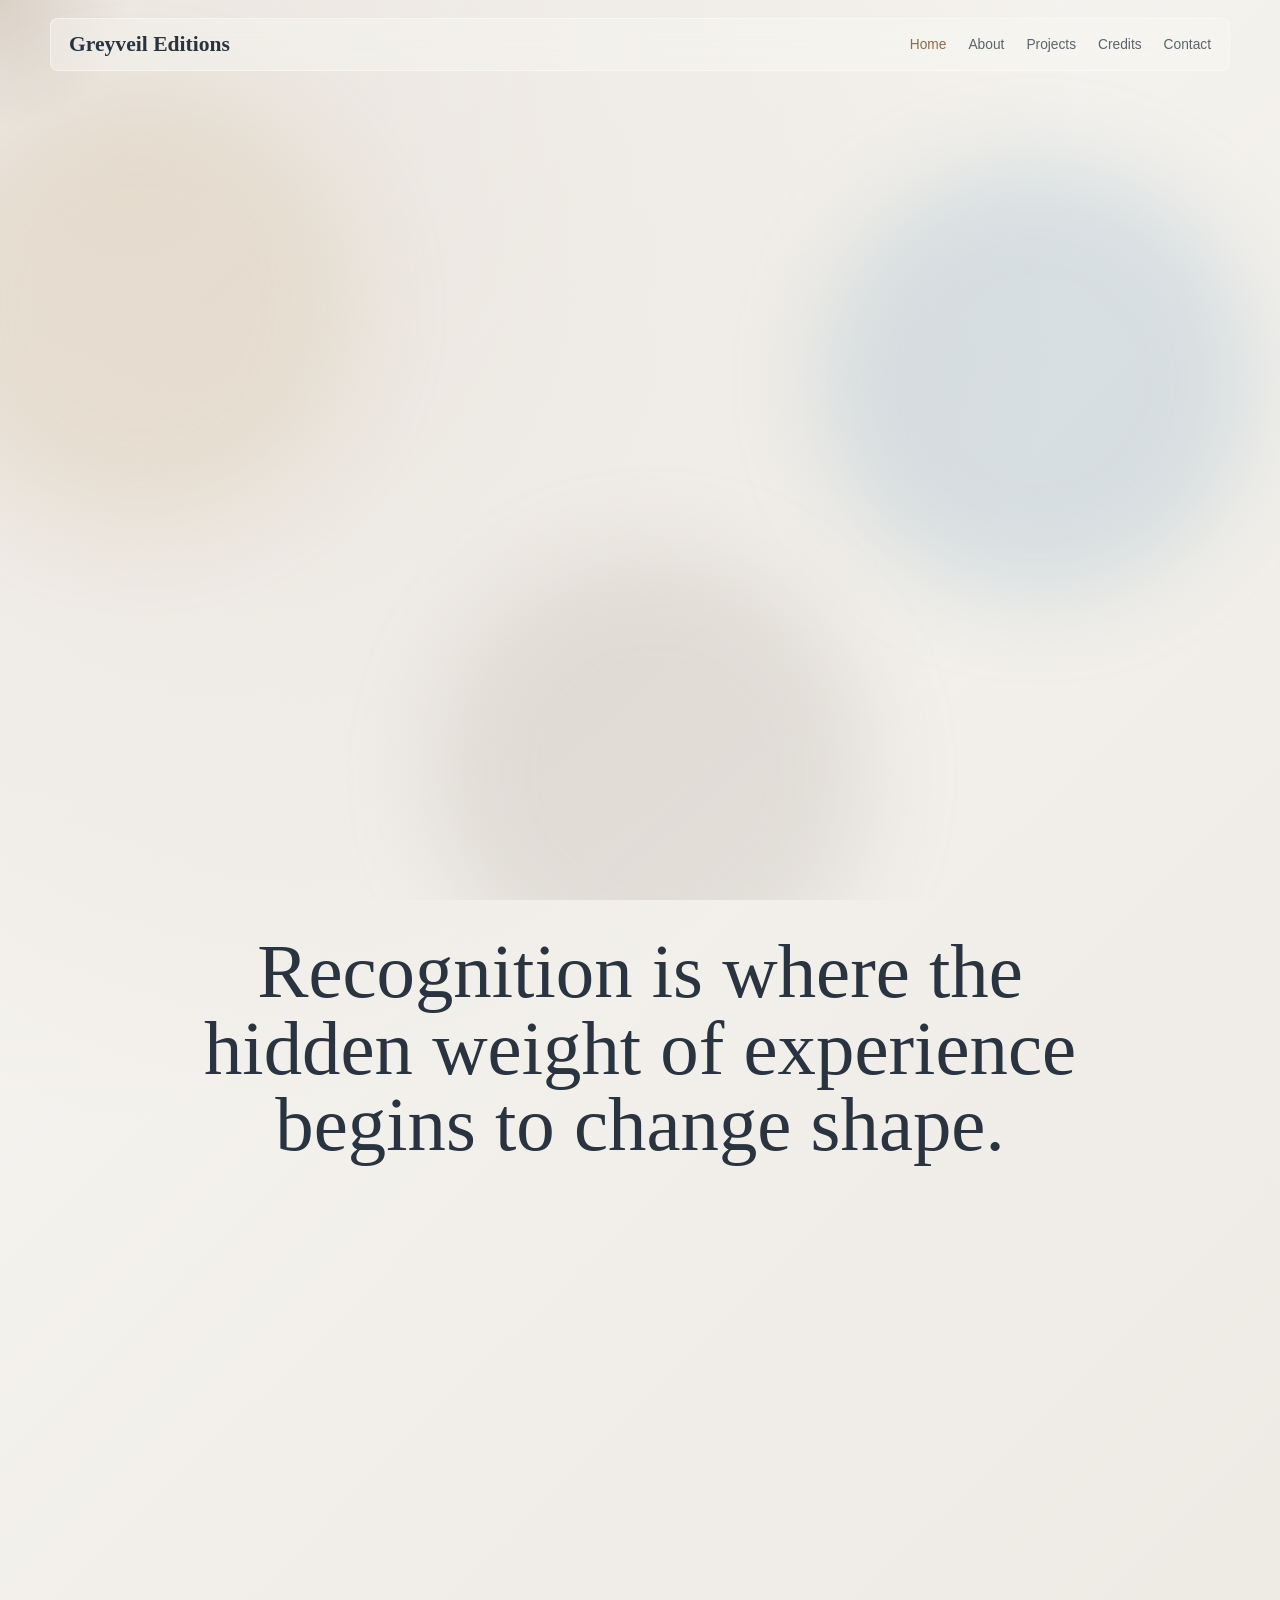
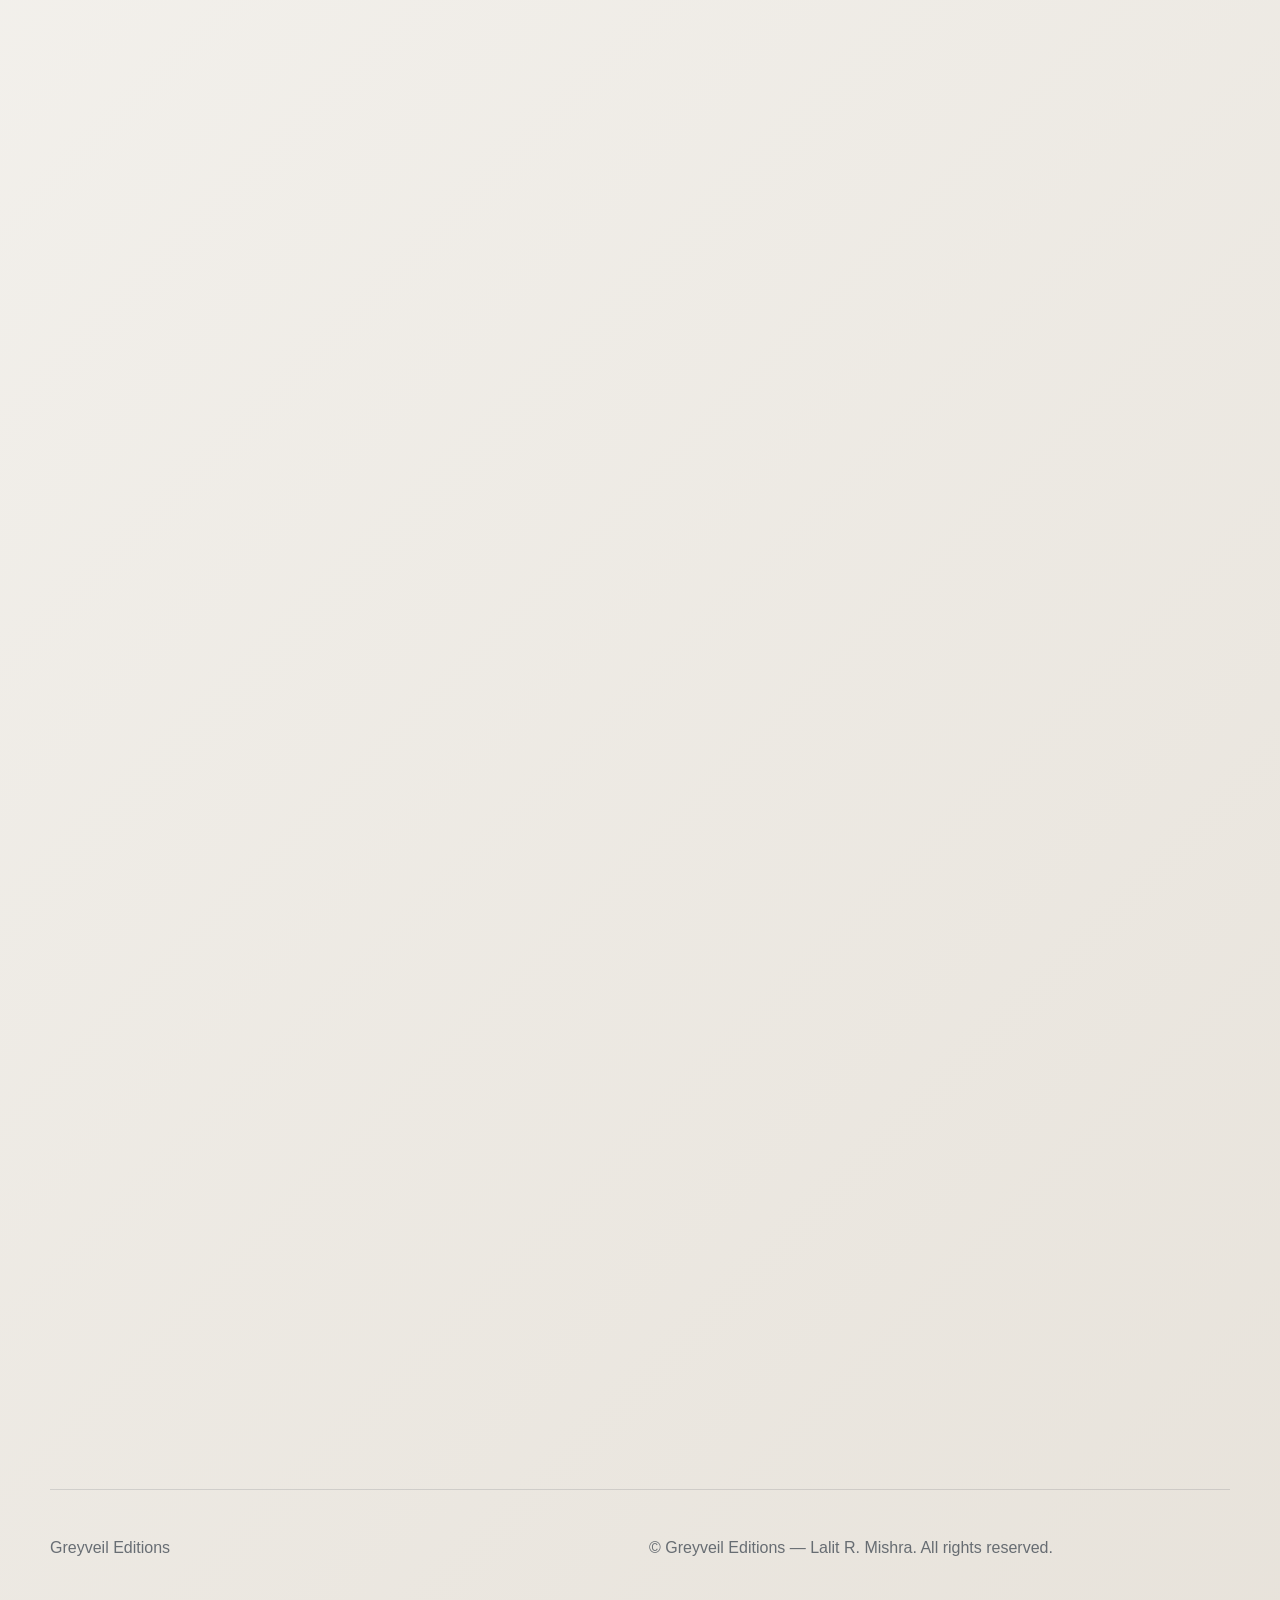
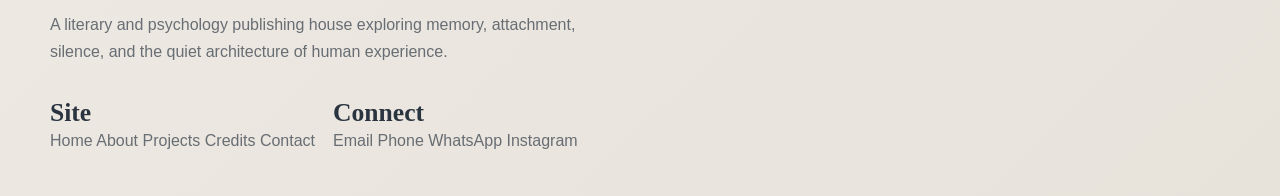
==== commit 9f0ee47b: "Auto update Tue 06/23/2026 15:52:04.59" ====
--- a/index.html
+++ b/index.html
@@ -60,8 +60,8 @@
       <div class="section-heading reveal">
         <p class="eyebrow">One Collection, Three Series</p>
         <h2 id="collection-gateway-heading">The Human Paradox is the house. Every series is a room inside it.</h2>
-        <p class="section-intro">A single unified exploration of the human mind &mdash; from consciousness, to contradiction, to story.</p>
       </div>
+      <p class="section-intro reveal">A single unified exploration of the human mind &mdash; from consciousness, to contradiction, to story.</p>
       <div class="project-grid rich-project-grid">
         <a class="project-card rich-project-card tilt-card reveal" href="projects/human-mind/index.html">
           <div class="project-image-wrap"><img src="assets/images/the human mind.png" alt="The Human Mind series artwork" loading="lazy" decoding="async"></div>
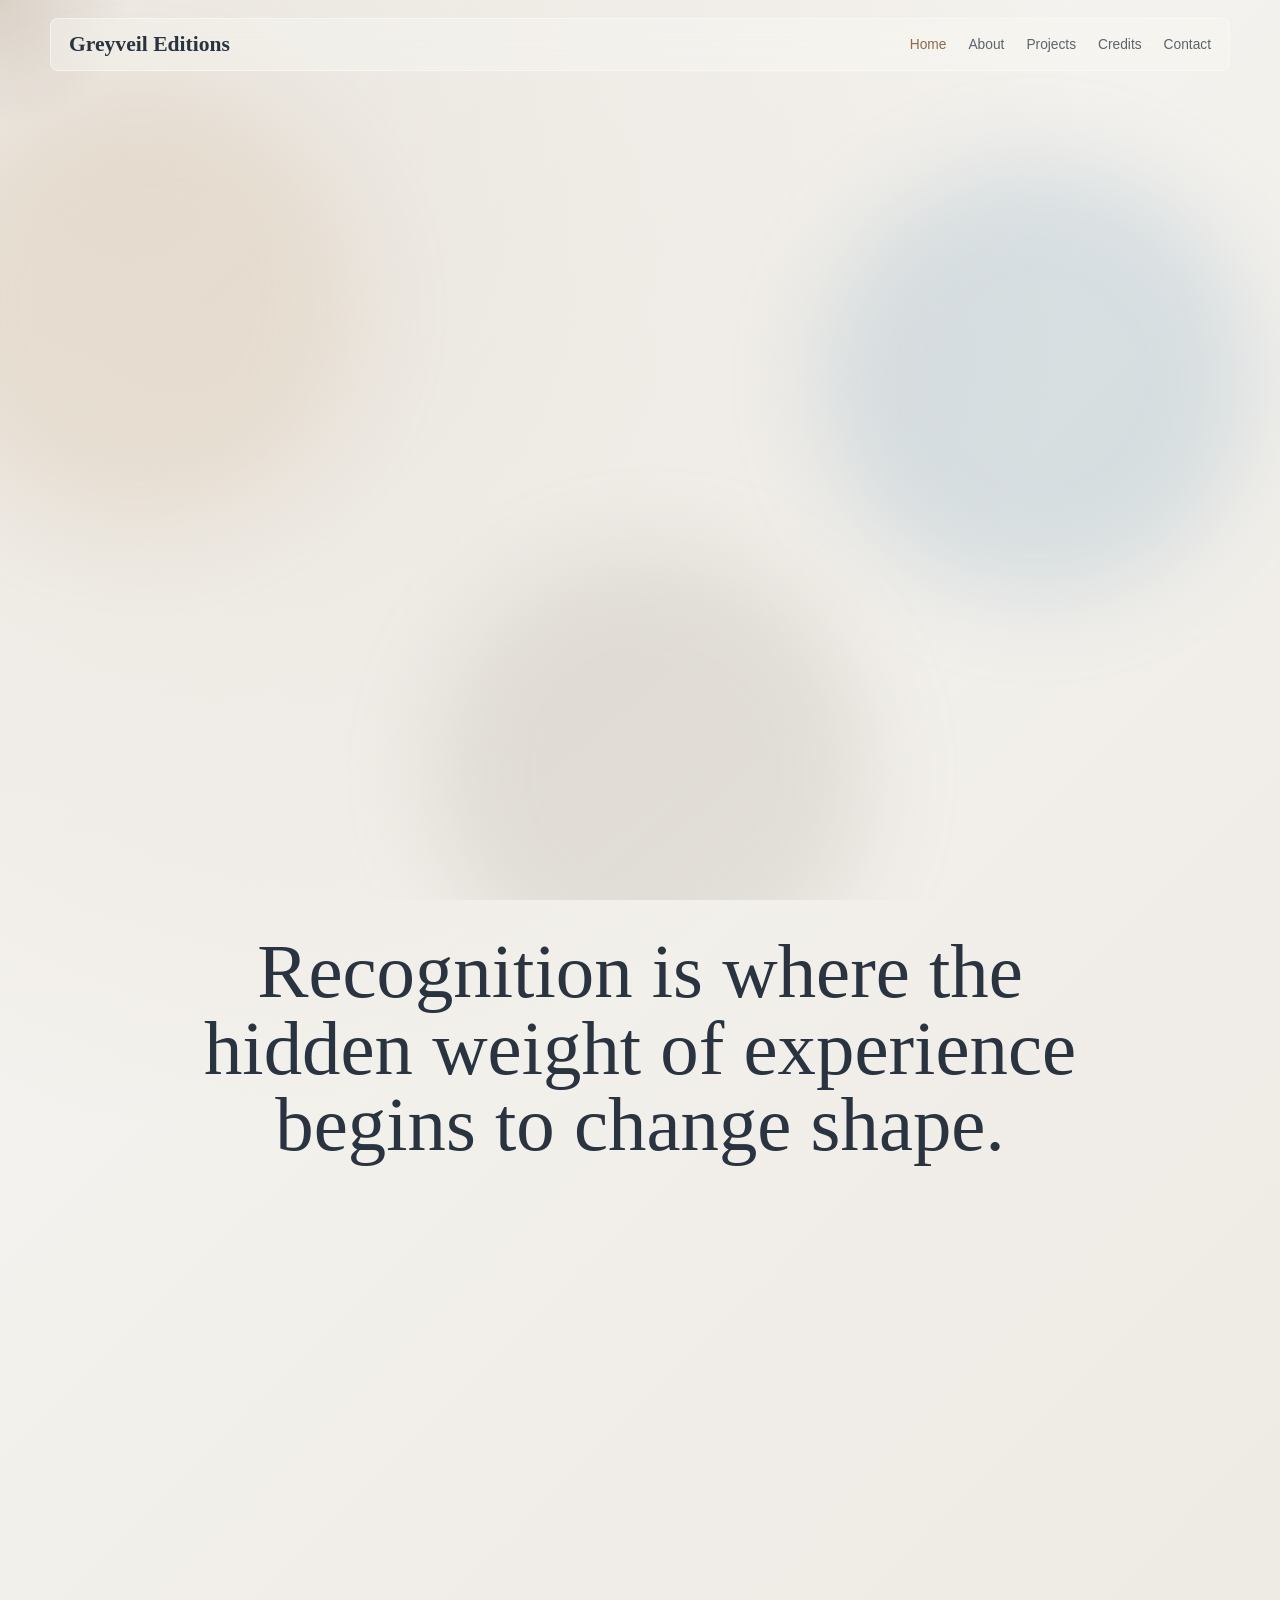
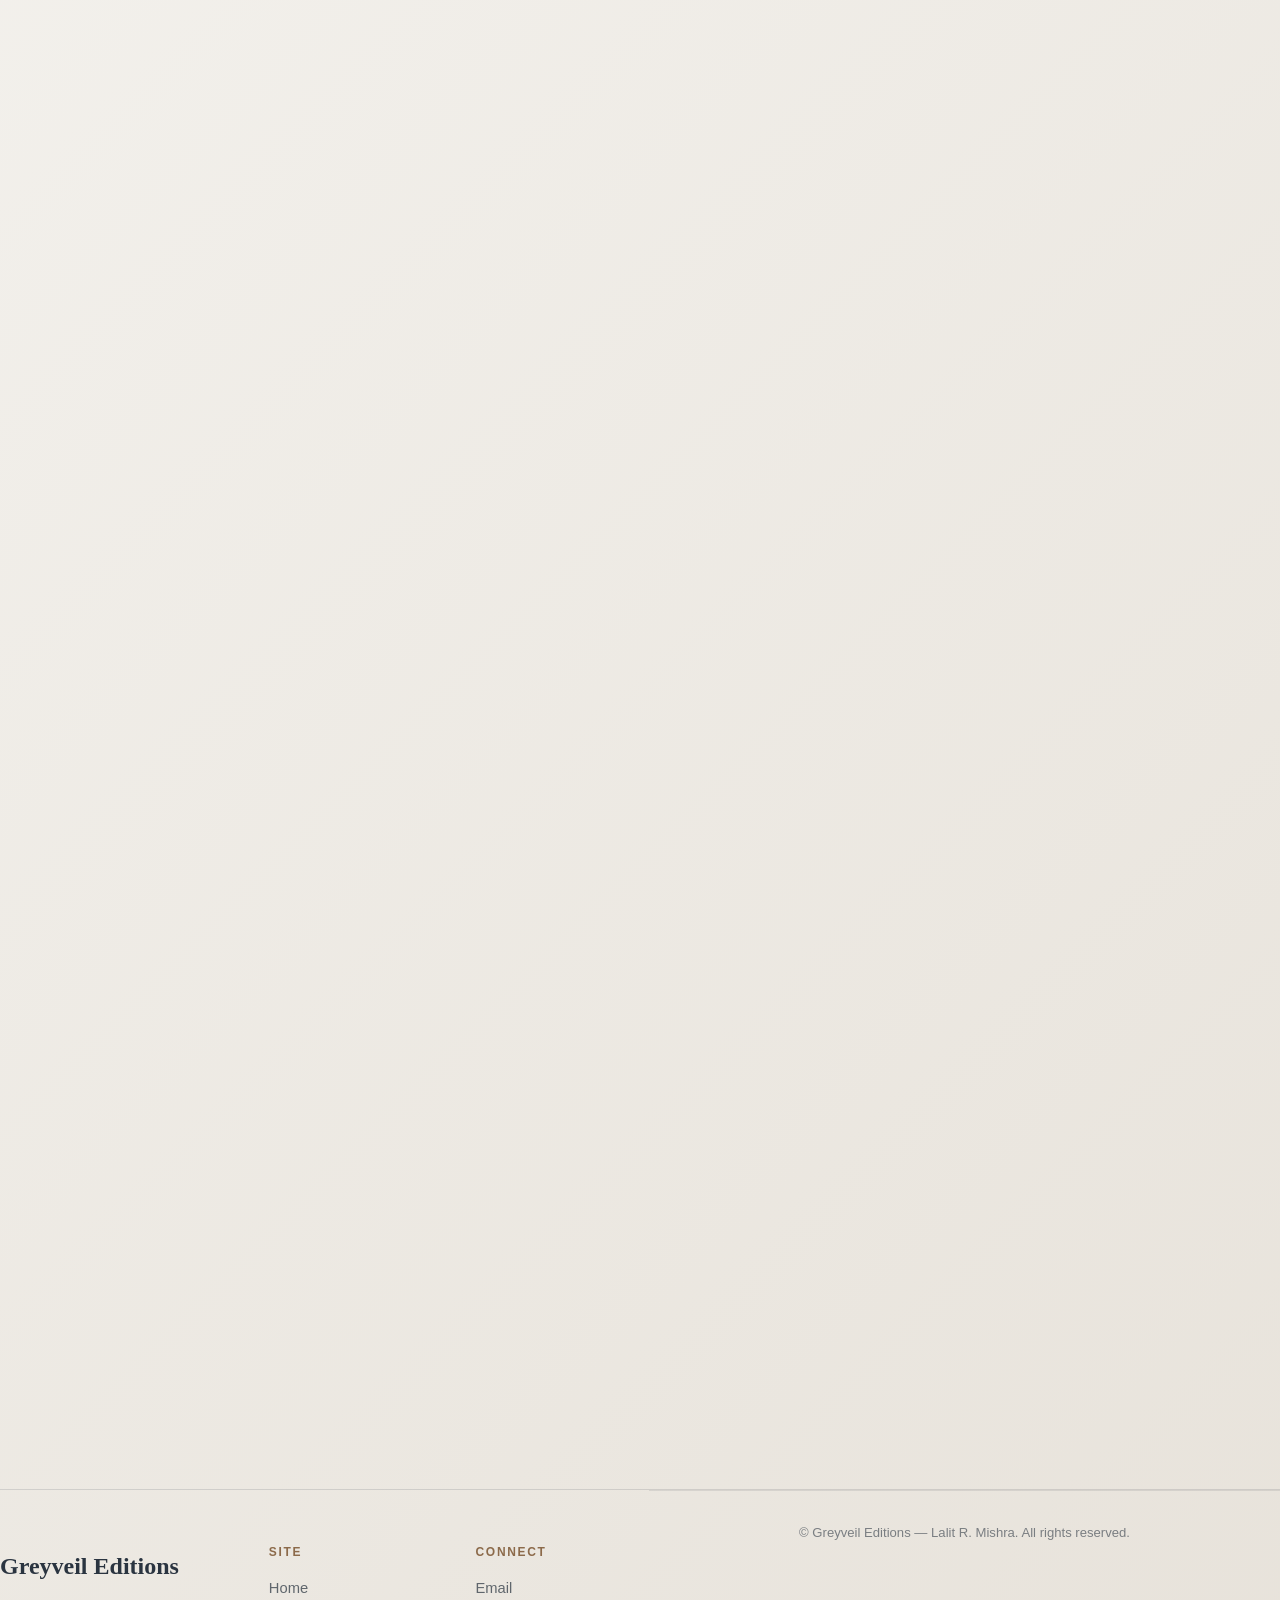
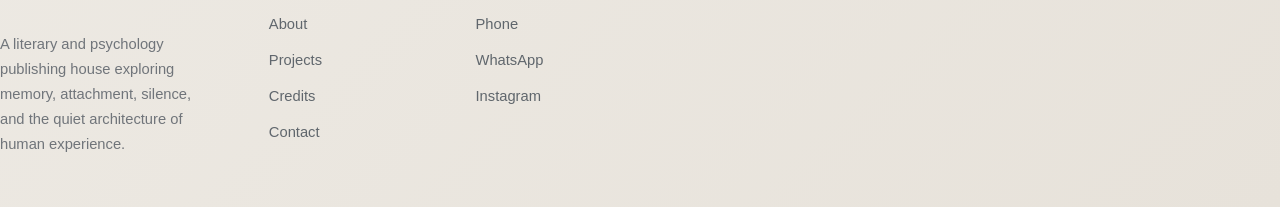
==== commit b30e3f85: "Auto update Thu 06/25/2026 14:00:43.44" ====
--- a/index.html
+++ b/index.html
@@ -78,7 +78,7 @@
           <strong>View Series</strong>
         </a>
         <a class="project-card rich-project-card tilt-card reveal delay-2" href="projects/human-fiction/index.html">
-          <div class="project-image-wrap"><img src="assets/images/greyveil-logo.png" alt="The Human Fiction series mark" loading="lazy" decoding="async"></div>
+          <div class="project-image-wrap"><img src="assets/images/the human fiction.png" alt="The Human Fiction series mark" loading="lazy" decoding="async"></div>
           <span>Coming Soon</span>
           <h3>The Human Fiction</h3>
           <p>Stories, narratives and fictional explorations of human nature.</p>
--- a/assets/css/style.css
+++ b/assets/css/style.css
@@ -1069,6 +1069,55 @@
   padding-block: 135px 80px;
 }
 
+/* Human Fiction: centered reflective text block for the long-form
+   philosophical paragraphs. Reuses .copy's existing paragraph color. */
+.reflective-copy {
+  max-width: 700px;
+  margin-inline: auto;
+  display: flex;
+  flex-direction: column;
+  gap: 20px;
+  text-align: center;
+}
+
+.reflective-copy p {
+  font-size: clamp(1.05rem, 1.6vw, 1.2rem);
+  line-height: 1.75;
+}
+
+/* Theme tag list */
+.theme-list {
+  display: flex;
+  flex-wrap: wrap;
+  justify-content: center;
+  gap: 12px 10px;
+  margin: 0;
+  padding: 0;
+  list-style: none;
+}
+
+.theme-tag {
+  padding: 9px 16px;
+  border: 1px solid rgba(140, 106, 74, .28);
+  border-radius: 999px;
+  color: var(--steel);
+  font-size: .78rem;
+  font-weight: 700;
+  letter-spacing: .08em;
+  text-transform: uppercase;
+}
+
+/* Closing lede above the final quote-section question */
+.quote-section p.closing-lede {
+  max-width: 720px;
+  margin: 0 auto 28px;
+  color: rgba(58, 58, 58, .68);
+  font-family: var(--sans);
+  font-size: 1.05rem;
+  font-weight: 600;
+  line-height: 1.7;
+}
+
 .detail-body {
   display: grid;
   grid-template-columns: repeat(2, minmax(0, 1fr));
@@ -1107,6 +1156,90 @@
   display: flex;
   flex-wrap: wrap;
   gap: 18px;
+}
+
+/* Rich, structured footer (brand blurb + Site nav + Connect nav +
+   bottom copyright bar). Scoped to .site-footer--rich so the simple
+   single-row footer on other pages is left untouched. */
+.site-footer--rich {
+  width: 100%;
+  margin-inline: 0;
+  padding: 0;
+  border-top: 1px solid rgba(42, 52, 64, .14);
+}
+
+.site-footer--rich .footer-grid {
+  display: grid;
+  grid-template-columns: 1.4fr 1fr 1fr;
+  gap: clamp(28px, 4vw, 56px);
+  padding-block: 56px 36px;
+}
+
+.footer-brand-name {
+  margin: 0 0 12px;
+  color: var(--slate);
+  font-family: var(--serif);
+  font-size: 1.5rem;
+  font-weight: 700;
+}
+
+.footer-brand p:not(.footer-brand-name) {
+  max-width: 360px;
+  color: rgba(42, 52, 64, .64);
+  font-size: .92rem;
+}
+
+.footer-col {
+  display: flex;
+  flex-direction: column;
+  gap: 11px;
+}
+
+.footer-col h3 {
+  margin: 0 0 6px;
+  color: var(--bronze);
+  font-family: var(--sans);
+  font-size: .75rem;
+  font-weight: 700;
+  letter-spacing: .14em;
+  text-transform: uppercase;
+}
+
+.footer-col a {
+  color: rgba(42, 52, 64, .72);
+  font-size: .92rem;
+  transition: color .25s ease;
+}
+
+.footer-col a:hover {
+  color: var(--bronze);
+}
+
+.site-footer--rich .footer-bottom {
+  display: flex;
+  justify-content: center;
+  padding: 18px 0 32px;
+  border-top: 1px solid rgba(42, 52, 64, .1);
+  color: rgba(42, 52, 64, .58);
+  font-size: .82rem;
+  text-align: center;
+}
+
+@media (max-width: 1040px) {
+  .site-footer--rich .footer-grid {
+    grid-template-columns: 1fr 1fr;
+  }
+
+  .footer-brand {
+    grid-column: 1 / -1;
+  }
+}
+
+@media (max-width: 640px) {
+  .site-footer--rich .footer-grid {
+    grid-template-columns: 1fr;
+    gap: 32px;
+  }
 }
 
 .reveal {
